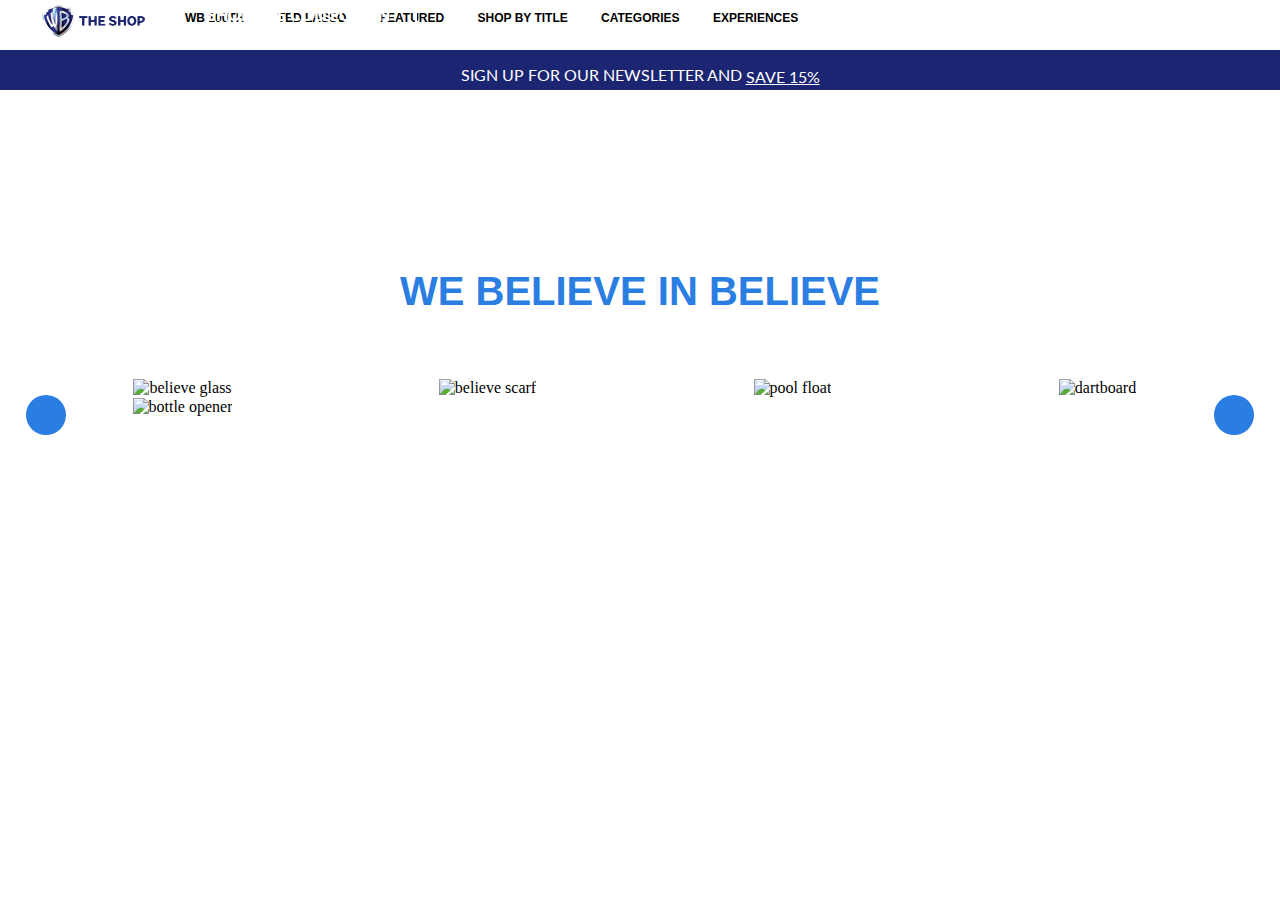
==== index.html @ 0c3cb02b "error fix" ====
<!DOCTYPE html>
<html lang="en">
<head>
    <meta charset="UTF-8">
    <meta http-equiv="X-UA-Compatible" content="IE=edge">
    <meta name="viewport" content="width=device-width, initial-scale=1.0">
    <link rel="preconnect" href="https://fonts.googleapis.com">
    <link rel="preconnect" href="https://fonts.gstatic.com" crossorigin>
    <link href="https://fonts.googleapis.com/css2?family=Jost&display=swap" rel="stylesheet"> 
    <link href="..//components/fonts//@font-face/72e6f2ba2c00b010fad3c298da6f34c2.ttf" rel="stylesheet" type="text/css"/> 
    <link rel="preconnect" href="https://fonts.googleapis.com">
    <link rel="preconnect" href="https://fonts.gstatic.com" crossorigin>
    <link href="https://fonts.googleapis.com/css2?family=Lato:wght@400;700;900&display=swap" rel="stylesheet">
    <link rel="stylesheet" href="..//css/normalize.css">
    <link rel="stylesheet" href="css/main.css">
    <script src="script.js"></script>
    <title>A.F.C Richmond Jerseys &amp; Apparel</title>
</head>
<body>
    <header>
        <div class="site-header">
            <nav class="site-nav">
                <div class="site-logo"><a target="_blank" href="https://wbshop.com/"><img class="wblogo" src="..//images/WBShopLogo.png" alt="WB Logo"></a>
                </div>
                <ul class="site-nav__list">
                    <li class="site-nav__item"><a href="#!">WB 100th</a></li>
                    <li class="site-nav__item"><a href="#!">Ted Lasso</a></li>
                    <li class="site-nav__item"><a href="#!">Featured</a></li>
                    <li class="site-nav__item"><a href="#!">Shop By Title</a></li>
                    <li class="site-nav__item"><a href="#!">Categories</a></li>
                    <li class="site-nav__item"><a href="#!">Experiences</a></li>
                </ul>
            </nav>
        </div>
    </header>
            <div class="container--signup">
                <div class="signup">
                    <p>sign up for our newsletter and <a class="save" href="#!">save 15%</a></p>
                </div>
             </div>
              <!--Video-->
             <div class="container">
                 <div class="sub-nav">
                     <ul class="sub-nav__list">
                         <li class="sub-nav__item"><a class="sub-nav__link" href="#!">new arrivals</a></li>
                         <li class="sub-nav__item"><a href="#!">clothing</a></li>
                         <li class="sub-nav__item"><a href="#!">jerseys</a></li>
                         <li class="sub-nav__item"><a href="#!">drinkware</a></li>
                         <li class="sub-nav__item"><a href="#!">home &amp; office</a></li>
                         <li class="sub-nav__item"><a href="#!">accessories</a></li>
                         <li class="sub-nav__item"><a href="#!">shop all</a></li>
                     </ul>
                 </div>
                 <div>
                     <video autoplay muted loop id="believe">
                         <source src="images/TedLassCoverVideo.mp4" type="video/mp4">
                     </video>
                 </div>
                 <div class="logo-tl">
                     <img src="images/logo-tl.png" alt="ted lasso">
                 </div>
                 <div>
                     <button class="button--collection">shop the collection</button>
                 </div>
              </div>
            <div>
         </div>

         <!--Believe Grid-->
    <section class="believe">
        <h2>we believe in believe</h2>
        <div class="grid-believe">
            <div class="grid-believe__products">
                <div class="item"><a href="#!"><img src="..//ted-lasso-shop-casestudy/images/believeglass.png" alt="believe glass"></a>
                </div>
                <div class="item"><a href="#!"><img src="..//ted-lasso-shop-casestudy/images/believescarf.png" alt="believe scarf"></a>
                </div>
                <div class="item"><a href="#!"><img src="..//ted-lasso-shop-casestudy/images/poolfloat.png" alt="pool float"></a>
                </div>
                <div class="item"><a href="#!"><img src="..//ted-lasso-shop-casestudy/images/dartboard.png" alt="dartboard"></a>
                </div>
                <div class="item"><a href="#!"><img src="..//ted-lasso-shop-casestudy/images/bottleopener.png" alt="bottle opener"></a>
                </div>
                <button class="btn btn-next"></button>
                <button class="btn btn-prev"></button>
            </div>
        </div>
    </section>
            
</body>
</html>
---- css/main.css ----
/*defaults*/

html {
    box-sizing: border-box;
  }

  *, *:before, *:after {
    box-sizing: inherit;
  }  

  body {
    margin: 0;
    padding: 0;
  }

  .container {
    position: relative;
    text-align: center;
    color: white;
  }

  img {
    display: block;
  }

  :root {
    --blue: #2a7de1;
    --red: #ee2d24;
    --yellow: #ffd838;
    --navy: #2b2d6e;
    --white: #ffffff;
    --black: #000000;
    --font-Warner: "Warner Bros Sans", sans-serif;
    --font-Jost: "Jost", sans-serif;
    --font-Lato: "Lato", sans-serif;
  }

/*fonts*/

h1,h2 {
  font-family:var(--font-Warner);
  color: var(--blue);
}

h2 {
  font-size: 40px;
  line-height: 36px;
  text-transform: uppercase;
}

h2.nws-header {
  color: white;
  font-size: 30px;
  line-height: 27px;
}

h3 {
  font-family: var(--font-Jost);
  margin: 15px 10px;
}

h4 {
  font-family: var(--font-Jost);
  font-weight: 900;
  font-size: 32px;
}

h5 {
  font-family: var(--font-Warner);
  font-weight: bold;
  font-size: 28px;
}

p {
  font-family: var(--font-Lato);
  color: var(--white);
  text-transform: uppercase;
  font-size: 16px;
}

p.nws-paragraph {
  color: var(--white);
  font-size: 16px;
  text-transform: none;
}

p.disclaimer {
  font-size: 8pt;
  text-transform: none;
}

p.disclaimer a {
  color: white;
  text-decoration: underline;
}

button {
  font-family: var(--font-Lato);
  font-weight: 900;
  font-size: 16px;
  line-height: 1em;
  text-align: center;
}

/*header*/

.site-header {
  background-color: var(--white);
  height: 50px;
  box-shadow: 0 6px 10px #0000004d !important;
}

video {
  width: 100%;
  height: auto;
  object-fit: cover;
  display: block;
}

.sub-nav {
  font-family: var(--font-Warner);
  font-size: 12px;
  font-weight: 900;
  text-transform: uppercase;
  text-align: left;
  position: absolute;
  top: 20px;
  left: 0;
  right: 0;
}

.sub-nav__list {
  list-style: none;
  position: absolute;
  top: 20px;
  width: max-content;
  left: 0;
  right: 0; 
}

.sub-nav__item {
  height: 100%;
  position: static;
  display: inline-flex;
  flex-wrap: wrap;
  margin-right: 30px;
}

.site-nav {
    font-family: var(--font-Warner);
    font-size: 12px;
    font-weight: 900;
    margin-left: 30px;
    text-transform: uppercase;
    display: flex;
    align-content: center;
    justify-content: space-between;
}
  
.site-nav__list {
    list-style: none;
    position: absolute;
    margin-left: 100px;
}

 .site-nav__item {
    height: 100%;
    display: inline-block;
    padding: 0 15px;
  }

  /*logos*/

.wblogo {
  width: 50%;
}

.site-logo {
  margin-right: auto;
}

.logo-tl {
    position: absolute;
    bottom: 300px;
    left: 100px;
    width: 25%;
    padding: 10px;
    margin: 0 60px;
    display: flex;
    flex-grow: 1;
    flex-shrink: 1;
    flex-flow: column;
    justify-content: flex-start;
  }

  /*links*/

a:link {
    color: var(--black);
    text-decoration: none;
    vertical-align: middle;
  }

  .sub-nav__item a {
    color: var(--white);
    text-decoration: none;
    vertical-align: middle;
  }

  .sub-nav__item a:hover {
    display: inline-block;
    padding-bottom: 0.25rem;
    position: relative;
    color: var(--white);
  }

  .sub-nav__item a:visited {
    color: var(--white);
  }

  .sub-nav__item a::before {
    content: "";
    position: absolute;
    left: 0;
    bottom: 0;
    width: 0;
    height: 2px;
    background-color: var(--white);
    transition: width 0.25s ease-out;
  }

  .sub-nav__item a:hover::before {
    width: 100%;
  }

a:visited {
    color: var(--black);
    text-decoration: none;
  }
a:hover {
    color: #25329a;
    text-decoration: none;
  }
a:active {
    color: var(--black);
    text-decoration: none;
  }

a.save {
    color: var(--white);
    text-decoration: underline;
  }

   /* grids */

   .believe {
    max-width: 1500px;
    max-height: 120px;
    text-align: center;
   }

   .grid-believe {
    background-color: var(--white);
    margin: 60px 0;
}

  .grid-believe__products {
    background-color: var(--white);
    margin-right: 20px;
    padding: 10px 40px;
    width: 100%;
    display: grid;
    display: grid;
    grid-template-columns: repeat(4, 1fr);
    grid-template-rows: 1fr;
    grid-column-gap: 20px;
    grid-row-gap: 0px; 
    place-items: center;
    position: relative;
    /*scroll-snap-type: x mandatory;
    scroll-snap-align: start;
    scroll-behavior: smooth;
    display: flex;
    flex-shrink: 0;
    gap: 40px;
    overflow-x: auto;*/
}

  .grid-believe__products.item {
    width: 100%;
    position: absolute;
    transition: all 0.5s;
    
}

  .btn {
    position: absolute;
    width: 40px;
    height: 40px;
    padding: 10px;
    border: none;
    border-radius: 50%;
    z-index: 10px;
    cursor: pointer;
    background-color: var(--blue);
  }

  .btn:active {
    transform: scale(1.1);
}

  .btn-prev {
    top: 45%;
    left: 2%;
}

  .btn-next {
    top: 45%;
    right: 2%;
}


   /* banners */

.container--signup {
    max-width: 100%;
    text-align: center;
  }

.signup {
    background-color: #1b2571;
    width: 100%;
    height: 40px;
    margin: 0;
    padding-top: 0.25px;
    padding-bottom: 8px;
}

.image--tl {
  max-width: 100%;
  height: auto;
}

.caption {
  color: var(--black);
  padding: 1px 20px;
  line-height: 1.3;
  text-transform: none;
  text-align: center;
}

 .colorblock {
  width:100%;
  display: flex;
  justify-content: center;
  align-items: center;
 }

 .follow__list {
  position: relative;
  display: flex;
  justify-content: center;
  align-items: center;
  top: 160px;
}

.twitter {
  width: 40px;
}

.follow__item {
  list-style: none;
}

.follow__item a {
  color: var(--white);
  text-decoration: none;
}

.bnr-richmond {
  width: 100%;
  margin: auto;
}

/* Buttons */

.view-button {
  max-width: 150px;
  margin: 10px auto;
  display: block;
}

button {
  border: 2px solid var(--black);
  background-color: transparent;
  height: 50px;
  padding: 0 25px;
  display: block;
  margin: auto;
  text-transform: uppercase;
}

button:hover {
  background-color: var(--blue);
  color: white;
  border: none;
}

.button--collection {
  position: absolute;
  bottom: 200px;
  left: 180px;
  color: var(--white);
  border: 2px solid white;
  }

.button--richmond {
  position: absolute;
  bottom: 75px;
  left: 138px;
  color: var(--white);
  border: 2px solid white;
  }

.button--richmond:hover {
  background-color: #25329a;
  color: white;
  border: none;
  }

.button--subscribe {
  color: var(--white);
  border: 2px solid white;
  }

.button--subscribe:hover {
  background-color: var(--blue);
  color: white;
  border: none;
  }

  /* Form */

.newsletter {
  background-size: cover;
  background-repeat: no-repeat;
  background-position: center;
  font-size: 12px;
  line-height: 27px;
  text-align: center;
  }

.container--newsletter {
  position: relative;
  display: block;
  bottom: 315px;
  }

  .wb-tower {
    width: 100%;
    margin: auto;
  }

  label, input {
    position: relative;
    box-sizing: border-box;
    padding: 14px 60px;
    color: grey;
}
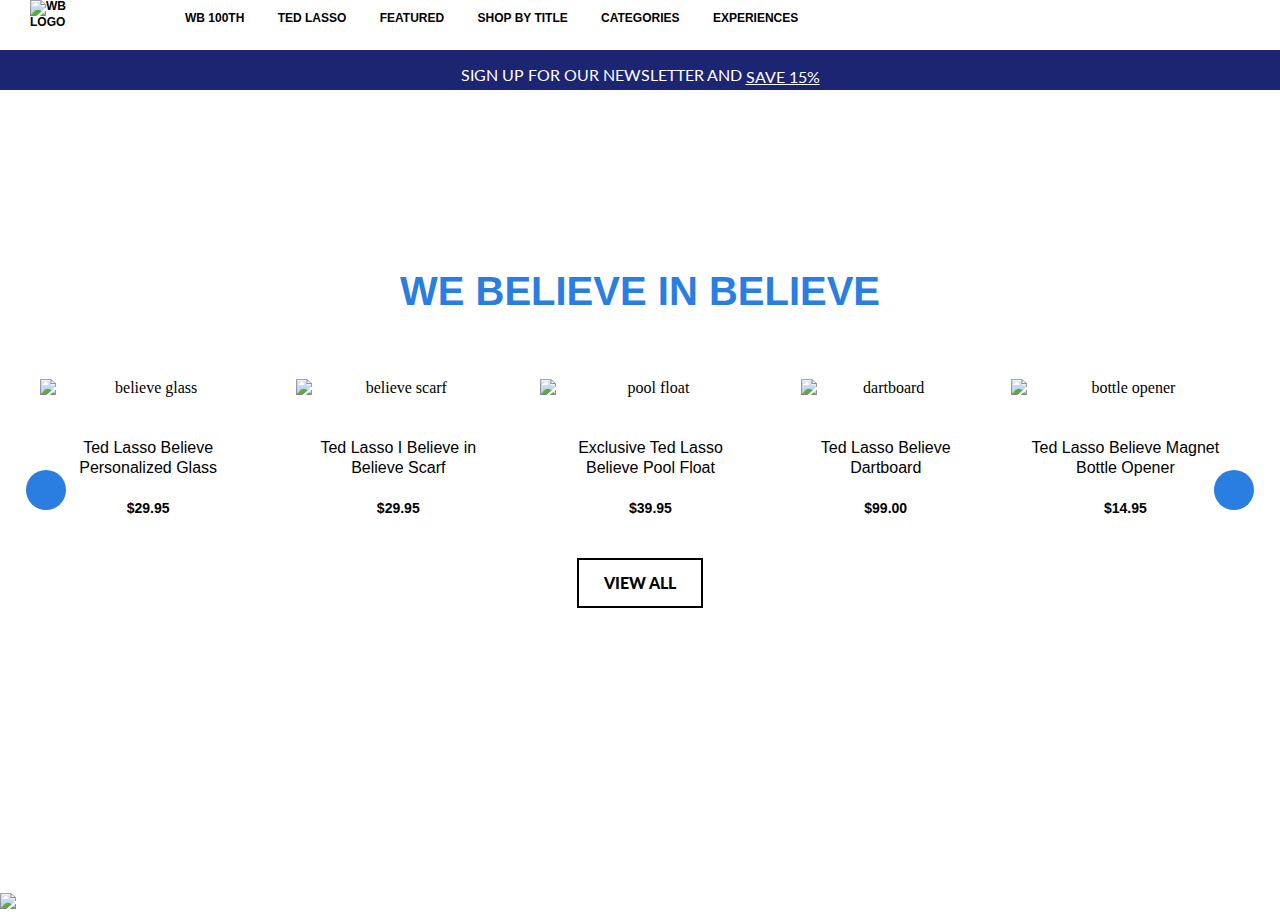
==== commit a289b5b0: "Sections added" ====
--- a/index.html
+++ b/index.html
@@ -13,14 +13,13 @@
     <link href="https://fonts.googleapis.com/css2?family=Lato:wght@400;700;900&display=swap" rel="stylesheet">
     <link rel="stylesheet" href="..//css/normalize.css">
     <link rel="stylesheet" href="css/main.css">
-    <script src="script.js"></script>
     <title>A.F.C Richmond Jerseys &amp; Apparel</title>
 </head>
 <body>
     <header>
         <div class="site-header">
             <nav class="site-nav">
-                <div class="site-logo"><a target="_blank" href="https://wbshop.com/"><img class="wblogo" src="..//images/WBShopLogo.png" alt="WB Logo"></a>
+                <div class="site-logo"><a target="_blank" href="https://wbshop.com/"><img class="wblogo" src="..//ted-lasso-shop-casestudy/images/WBShopLogo.png" alt="WB Logo"></a>
                 </div>
                 <ul class="site-nav__list">
                     <li class="site-nav__item"><a href="#!">WB 100th</a></li>
@@ -71,18 +70,64 @@
         <h2>we believe in believe</h2>
         <div class="grid-believe">
             <div class="grid-believe__products">
-                <div class="item"><a href="#!"><img src="..//ted-lasso-shop-casestudy/images/believeglass.png" alt="believe glass"></a>
+                <div class="item">
+                    <a class="item-text" href="#!"><img src="..//ted-lasso-shop-casestudy/images/believeglass.png" alt="believe glass">
+                        <div class="grid-title">
+                            Ted Lasso Believe Personalized Glass
+                        </div>
+                        <div class="price">$29.95
+                        </div>
+                    </a>
                 </div>
-                <div class="item"><a href="#!"><img src="..//ted-lasso-shop-casestudy/images/believescarf.png" alt="believe scarf"></a>
+                <div class="item">
+                    <a class="item-text" href="#!"><img src="..//ted-lasso-shop-casestudy/images/believescarf.png" alt="believe scarf">
+                        <div class="grid-title">
+                            Ted Lasso I Believe in Believe Scarf
+                        </div>
+                        <div class="price">$29.95
+                        </div>
+                    </a>
                 </div>
-                <div class="item"><a href="#!"><img src="..//ted-lasso-shop-casestudy/images/poolfloat.png" alt="pool float"></a>
+                <div class="item">
+                    <a href="#!"><img src="..//ted-lasso-shop-casestudy/images/poolfloat.png" alt="pool float">
+                        <div class="grid-title">
+                            Exclusive Ted Lasso Believe Pool Float
+                        </div>
+                        <div class="price">$39.95
+                        </div>
+                    </a>
                 </div>
-                <div class="item"><a href="#!"><img src="..//ted-lasso-shop-casestudy/images/dartboard.png" alt="dartboard"></a>
+                <div class="item">
+                    <a href="#!"><img src="..//ted-lasso-shop-casestudy/images/dartboard.png" alt="dartboard">
+                        <div class="grid-title">
+                            Ted Lasso Believe Dartboard
+                        </div>
+                        <div class="price">$99.00
+                        </div>
+                    </a>
                 </div>
-                <div class="item"><a href="#!"><img src="..//ted-lasso-shop-casestudy/images/bottleopener.png" alt="bottle opener"></a>
+                <div class="item">
+                    <a href="#!"><img src="..//ted-lasso-shop-casestudy/images/bottleopener.png" alt="bottle opener">
+                        <div class="grid-title">
+                            Ted Lasso Believe Magnet Bottle Opener
+                        </div>
+                        <div class="price">$14.95
+                        </div>
+                    </a>
                 </div>
                 <button class="btn btn-next"></button>
                 <button class="btn btn-prev"></button>
+            </div>
+            <div>
+                <button>VIEW ALL</button>
+            </div>
+        </div>
+    </section>
+    <section>
+        <div class="richmond">
+            <div class="container">
+                <img class="bnr-richmond" src="..//ted-lasso-shop-casestudy/images/PromoBanner_WeAreRichmond.png" alt="Richmond">
+                <button class="button--richmond">shop a.f.c. richmond collection</button>
             </div>
         </div>
     </section>
--- a/css/main.css
+++ b/css/main.css
@@ -269,28 +269,45 @@
     margin-right: 20px;
     padding: 10px 40px;
     width: 100%;
-    display: grid;
-    display: grid;
-    grid-template-columns: repeat(4, 1fr);
-    grid-template-rows: 1fr;
-    grid-column-gap: 20px;
-    grid-row-gap: 0px; 
     place-items: center;
     position: relative;
-    /*scroll-snap-type: x mandatory;
+    scroll-snap-type: x mandatory;
     scroll-snap-align: start;
     scroll-behavior: smooth;
     display: flex;
     flex-shrink: 0;
     gap: 40px;
-    overflow-x: auto;*/
+    overflow-x: auto;
 }
 
   .grid-believe__products.item {
     width: 100%;
     position: absolute;
     transition: all 0.5s;
-    
+}
+
+  .grid-title {
+    color: var(--black);
+    text-align: center;
+    font-family: var(--font-Warner);
+    margin-top: 40px;
+    padding: 0 20px;
+    text-transform: none;
+    line-height: 20px;
+    font-size: 16px;
+    letter-spacing: normal;
+}
+
+  .price {
+    color: var(--black);
+    text-align: center;
+    font-family: var(--font-Warner);
+    margin-top: 20px;
+    text-transform: none;
+    line-height: 20px;
+    font-size: 14px;
+    font-weight: bold;
+    letter-spacing: normal;
 }
 
   .btn {
@@ -319,7 +336,6 @@
     right: 2%;
 }
 
-
    /* banners */
 
 .container--signup {
@@ -377,6 +393,10 @@
   text-decoration: none;
 }
 
+.richmond {
+  margin-top: 500px;
+}
+
 .bnr-richmond {
   width: 100%;
   margin: auto;
@@ -396,7 +416,7 @@
   height: 50px;
   padding: 0 25px;
   display: block;
-  margin: auto;
+  margin: 30px auto;
   text-transform: uppercase;
 }
 
@@ -416,7 +436,7 @@
 
 .button--richmond {
   position: absolute;
-  bottom: 75px;
+  bottom: 40px;
   left: 138px;
   color: var(--white);
   border: 2px solid white;
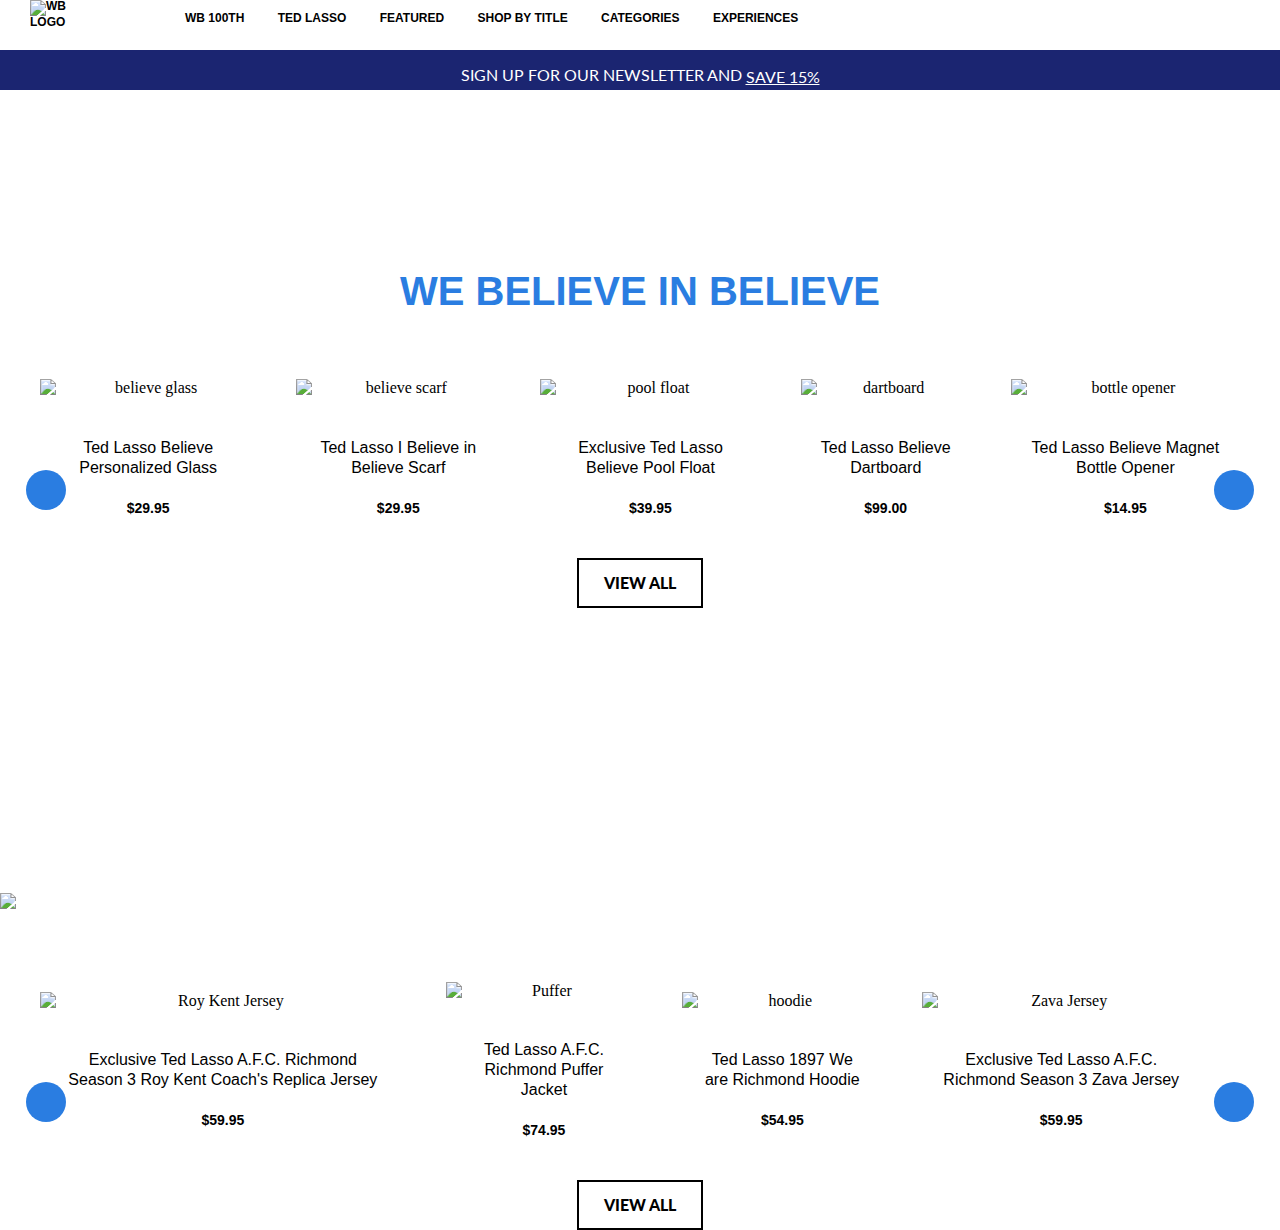
==== commit 1f356bf5: "page & image updates" ====
--- a/index.html
+++ b/index.html
@@ -124,13 +124,65 @@
         </div>
     </section>
     <section>
+
+        <!--Richmond section-->
         <div class="richmond">
             <div class="container">
                 <img class="bnr-richmond" src="..//ted-lasso-shop-casestudy/images/PromoBanner_WeAreRichmond.png" alt="Richmond">
                 <button class="button--richmond">shop a.f.c. richmond collection</button>
             </div>
+            <!--Richmond Grid-->
+            <div class="grid-richmond">
+                <div class="grid-richmond__products">
+                    <div class="item">
+                        <a class="item-text" href="#!"><img src="..//ted-lasso-shop-casestudy/images/roykentjersey.png" alt="Roy Kent Jersey">
+                            <div class="grid-title">
+                                Exclusive Ted Lasso A.F.C. Richmond Season 3 Roy Kent Coach's Replica Jersey
+                            </div>
+                            <div class="price">$59.95
+                            </div>
+                        </a>
+                    </div>
+                    <div class="item">
+                        <a class="item-text" href="#!"><img src="..//ted-lasso-shop-casestudy/images/puffer.png" alt="Puffer">
+                            <div class="grid-title">
+                                Ted Lasso A.F.C. Richmond Puffer Jacket
+                            </div>
+                            <div class="price">$74.95
+                            </div>
+                        </a>
+                    </div>
+                    <div class="item">
+                        <a href="#!"><img src="..//ted-lasso-shop-casestudy/images/hoodie.png" alt="hoodie">
+                            <div class="grid-title">
+                                Ted Lasso 1897 We are Richmond Hoodie
+                            </div>
+                            <div class="price">$54.95
+                            </div>
+                        </a>
+                    </div>
+                    <div class="item">
+                        <a href="#!"><img src="..//ted-lasso-shop-casestudy/images/zavajersey.png" alt="Zava Jersey">
+                            <div class="grid-title">
+                                Exclusive Ted Lasso A.F.C. Richmond Season 3 Zava Jersey
+                            </div>
+                            <div class="price">$59.95
+                            </div>
+                        </a>
+                    </div>
+                <div>
+                    <button class="btn btn-next"></button>
+                    <button class="btn btn-prev"></button>
+                </div>
+                </div>
+                <div>
+                    <button>VIEW ALL</button>
+                </div>
+            </div>
         </div>
-    </section>
+        <!--Team Spirit-->
+        <div class="team-spirit">
+            
             
 </body>
 </html>--- a/css/main.css
+++ b/css/main.css
@@ -336,6 +336,39 @@
     right: 2%;
 }
 
+.richmond {
+  max-width: 1500px;
+  max-height: 120px;
+  text-align: center;
+ }
+
+ .grid-richmond {
+  background-color: var(--white);
+  margin: 60px 0;
+}
+
+.grid-richmond__products {
+  background-color: var(--white);
+  margin-right: 20px;
+  padding: 10px 40px;
+  width: 100%;
+  place-items: center;
+  position: relative;
+  scroll-snap-type: x mandatory;
+  scroll-snap-align: start;
+  scroll-behavior: smooth;
+  display: flex;
+  flex-shrink: 0;
+  gap: 40px;
+  overflow-x: auto;
+}
+
+.grid-richmond__products.item {
+  width: 100%;
+  position: absolute;
+  transition: all 0.5s;
+}
+
    /* banners */
 
 .container--signup {
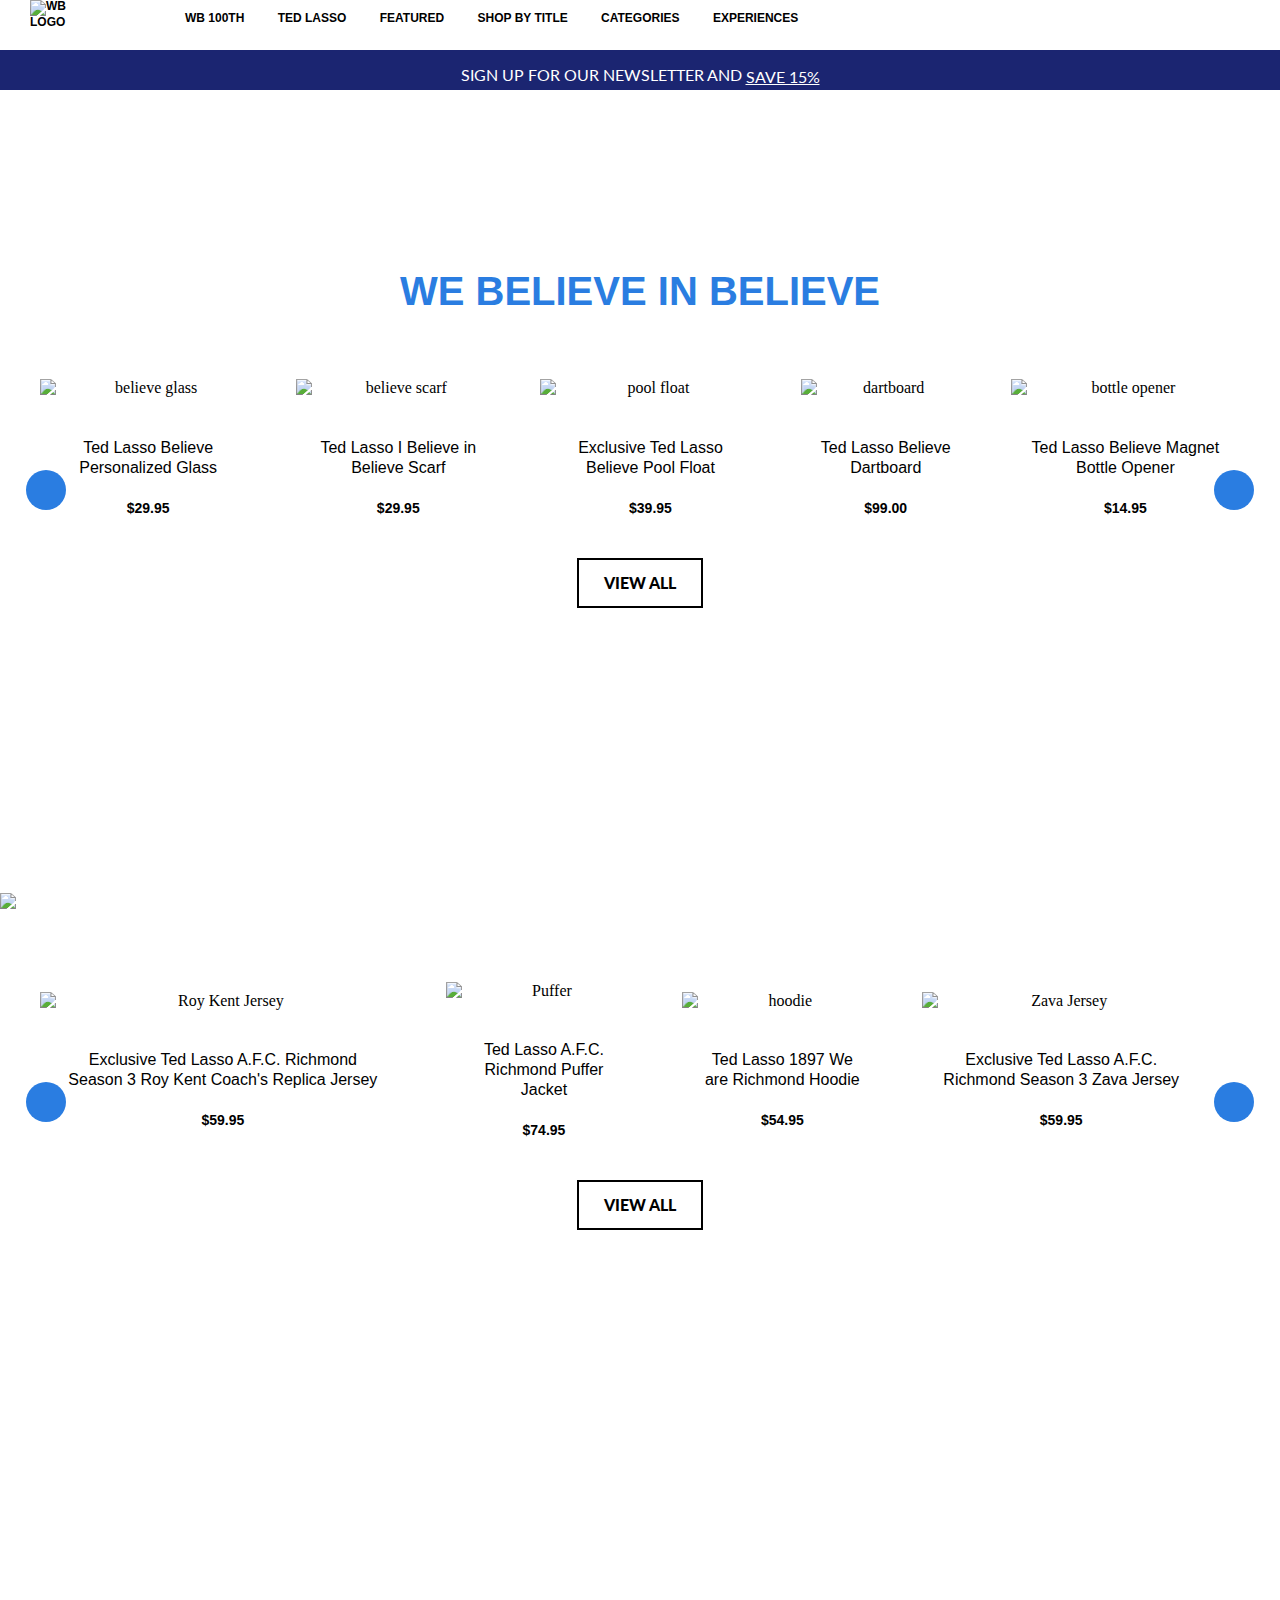
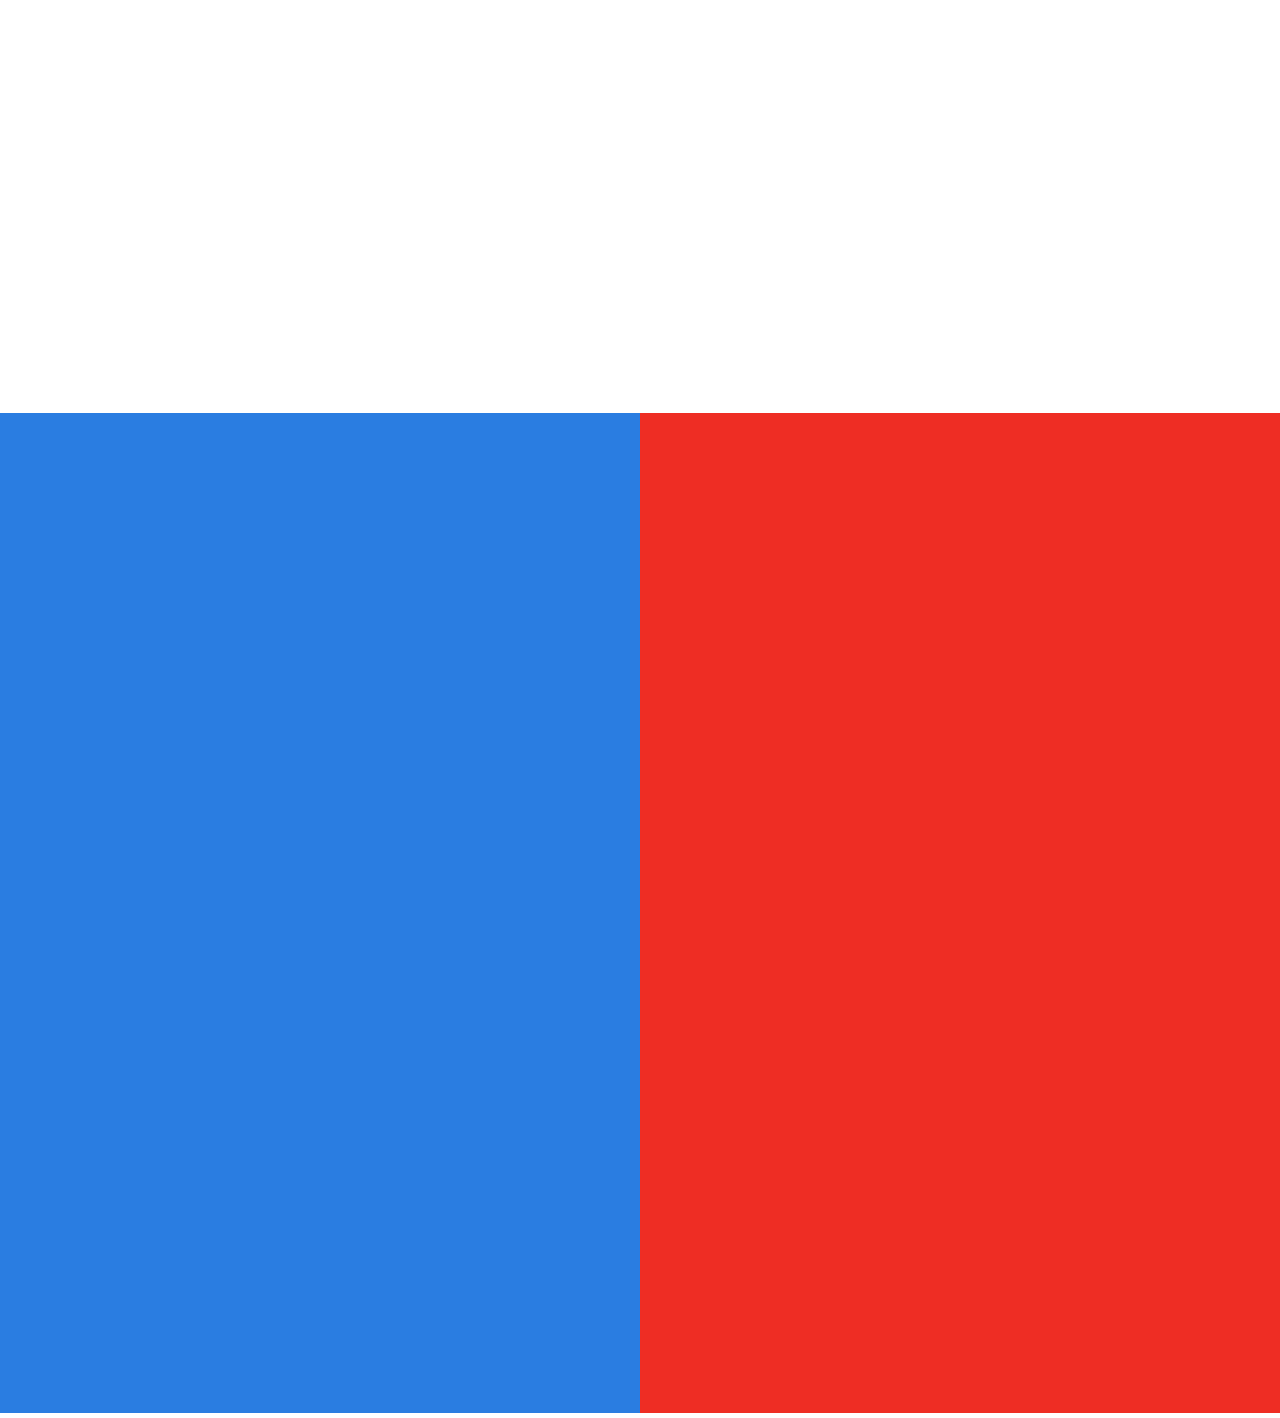
==== commit 00c2054d: "added new section" ====
--- a/index.html
+++ b/index.html
@@ -181,8 +181,9 @@
             </div>
         </div>
         <!--Team Spirit-->
-        <div class="team-spirit">
-            
-            
+        <element>
+            <div class="team-spirit">
+            </div>
+        </element>
 </body>
 </html>--- a/css/main.css
+++ b/css/main.css
@@ -369,6 +369,21 @@
   transition: all 0.5s;
 }
 
+.team-spirit {
+  padding: 0;
+  margin-top: 1000px;
+  width: 100%;
+  height: 1000px;
+  display: inline-block;
+  background: linear-gradient(
+    to right,
+    #2a7de1 0%,
+    #2a7de1 50%,
+    #ee2d24 50%,
+    #ee2d24 100%
+  );
+}
+
    /* banners */
 
 .container--signup {
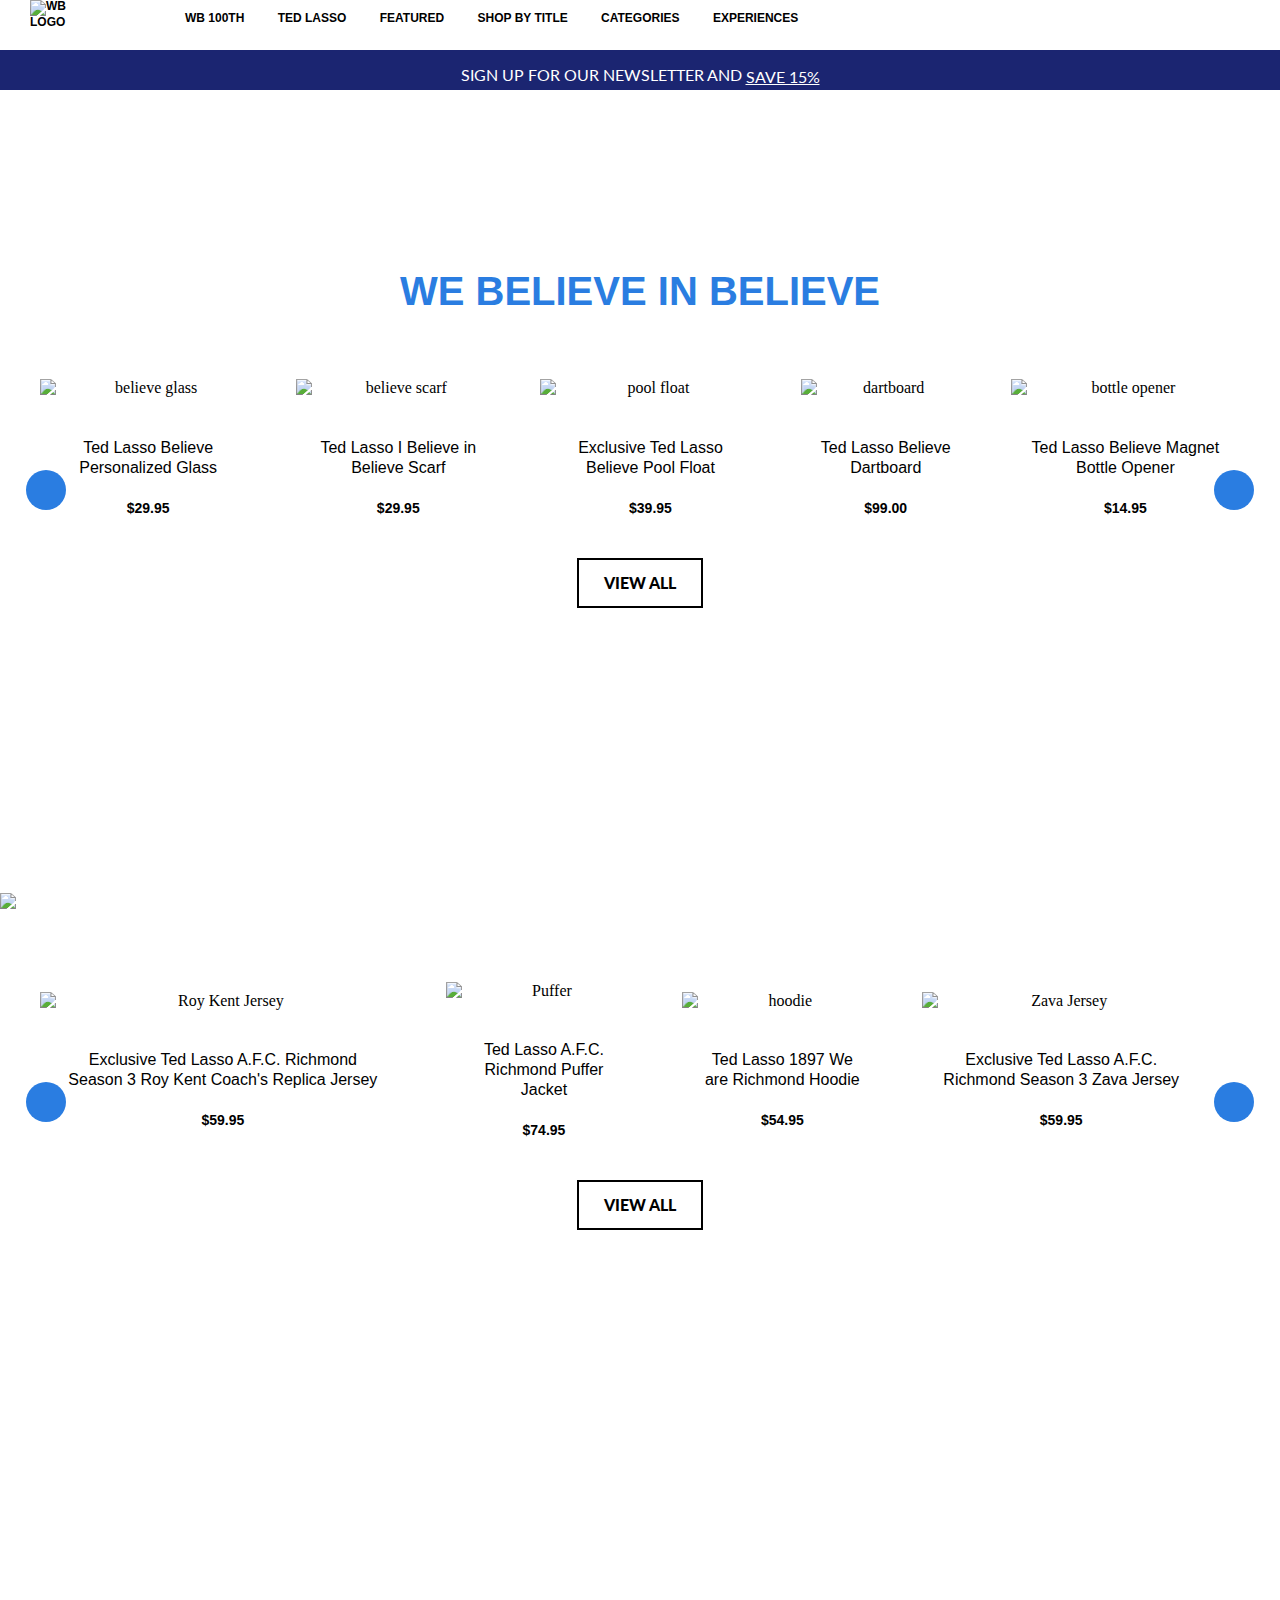
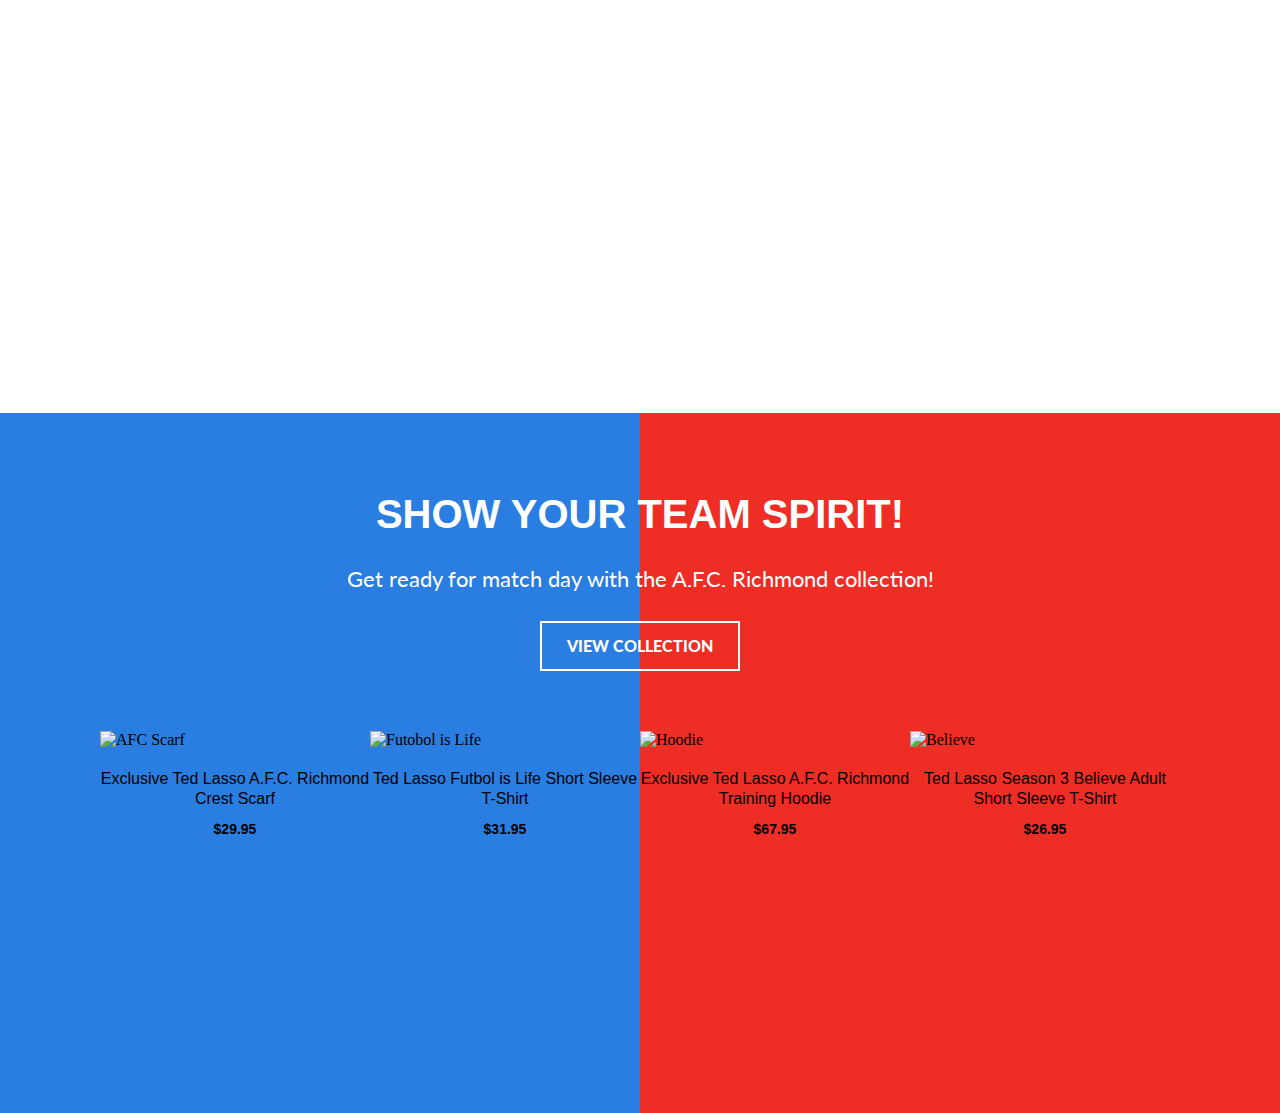
==== commit 0bc494eb: "Add spirit grid" ====
--- a/index.html
+++ b/index.html
@@ -123,7 +123,6 @@
             </div>
         </div>
     </section>
-    <section>
 
         <!--Richmond section-->
         <div class="richmond">
@@ -181,9 +180,53 @@
             </div>
         </div>
         <!--Team Spirit-->
-        <element>
             <div class="team-spirit">
-            </div>
-        </element>
+                <div>
+                    <h2 class="team-spirit__header">SHOW YOUR TEAM SPIRIT!</h2>
+                    <p class="team-spirit__text">Get ready for match day with the A.F.C. Richmond collection!</p>
+                </div>
+                <div>
+                    <button class="team-spirit__btn">VIEW COLLECTION</button>
+                </div>
+                <div class="grid-spirit">
+                    <div class="spirit-item">
+                        <a href="#!"><img src="..//ted-lasso-shop-casestudy/images/teamspirit1.jpg" alt="AFC Scarf">
+                            <div class="spirit-title">
+                                Exclusive Ted Lasso A.F.C. Richmond Crest Scarf
+                            </div>
+                            <div class="spirit-price">$29.95
+                            </div>
+                        </a>
+                    </div>
+                    <div class="spirit-item">
+                        <a href="#!"><img src="..//ted-lasso-shop-casestudy/images/teamspirit2.jpg" alt="Futobol is Life">
+                            <div class="spirit-title">
+                                Ted Lasso Futbol is Life Short Sleeve T-Shirt
+                            </div>
+                            <div class="spirit-price">$31.95
+                            </div>
+                        </a>
+                    </div>
+                    <div class="spirit-item">
+                        <a href="#!"><img src="..//ted-lasso-shop-casestudy/images/teamspirit3.jpg" alt="Hoodie">
+                            <div class="spirit-title">
+                                Exclusive Ted Lasso A.F.C. Richmond Training Hoodie
+                            </div>
+                            <div class="spirit-price">$67.95
+                            </div>
+                        </a>
+                    </div>
+                    <div class="spirit-item">
+                        <a href="#!"><img src="..//ted-lasso-shop-casestudy/images/teamspirit4.jpg" alt="Believe">
+                            <div class="spirit-title">
+                                Ted Lasso Season 3 Believe Adult Short Sleeve T-Shirt
+                            </div>
+                            <div class="spirit-price">$26.95
+                            </div>
+                        </a>
+                    </div>
+                </div>
+            </div>
+    
 </body>
 </html>--- a/css/main.css
+++ b/css/main.css
@@ -93,6 +93,7 @@
   color: white;
   text-decoration: underline;
 }
+
 
 button {
   font-family: var(--font-Lato);
@@ -373,7 +374,7 @@
   padding: 0;
   margin-top: 1000px;
   width: 100%;
-  height: 1000px;
+  height: 700px;
   display: inline-block;
   background: linear-gradient(
     to right,
@@ -384,6 +385,53 @@
   );
 }
 
+  .team-spirit__header {
+    padding-top: 50px;
+    color: var(--white);
+    text-align: center;
+}
+
+  .team-spirit__text {
+    text-align: center;
+    font-size: 22px;
+    text-transform: none;
+}
+
+  .grid-spirit {
+    margin: 60px 0;
+    width: 100%;
+    position: relative;
+    display: flex;
+    justify-content: center;
+    flex-shrink: 0;
+    overflow-x: auto;
+  }
+
+  .spirit-title {
+    width: 270px;
+    color: var(--black);
+    text-align: center;
+    font-family: var(--font-Warner);
+    margin-top: 20px;
+    text-transform: none;
+    line-height: 20px;
+    font-size: 16px;
+    letter-spacing: normal;
+}
+
+  .spirit-price {
+    width: 270px;
+    color: var(--black);
+    text-align: center;
+    font-family: var(--font-Warner);
+    margin-top: 10px;
+    text-transform: none;
+    line-height: 20px;
+    font-size: 14px;
+    font-weight: bold;
+    letter-spacing: normal;
+}
+  
    /* banners */
 
 .container--signup {
@@ -507,6 +555,18 @@
   border: none;
   }
 
+  .team-spirit__btn {
+    color: var(--white);
+    background-color: transparent;
+    border: 2px solid var(--white);
+  }
+
+  .team-spirit__btn:hover {
+    background-color: var(--white);
+    color: var(--blue);
+    border: none;
+  }
+
   /* Form */
 
 .newsletter {
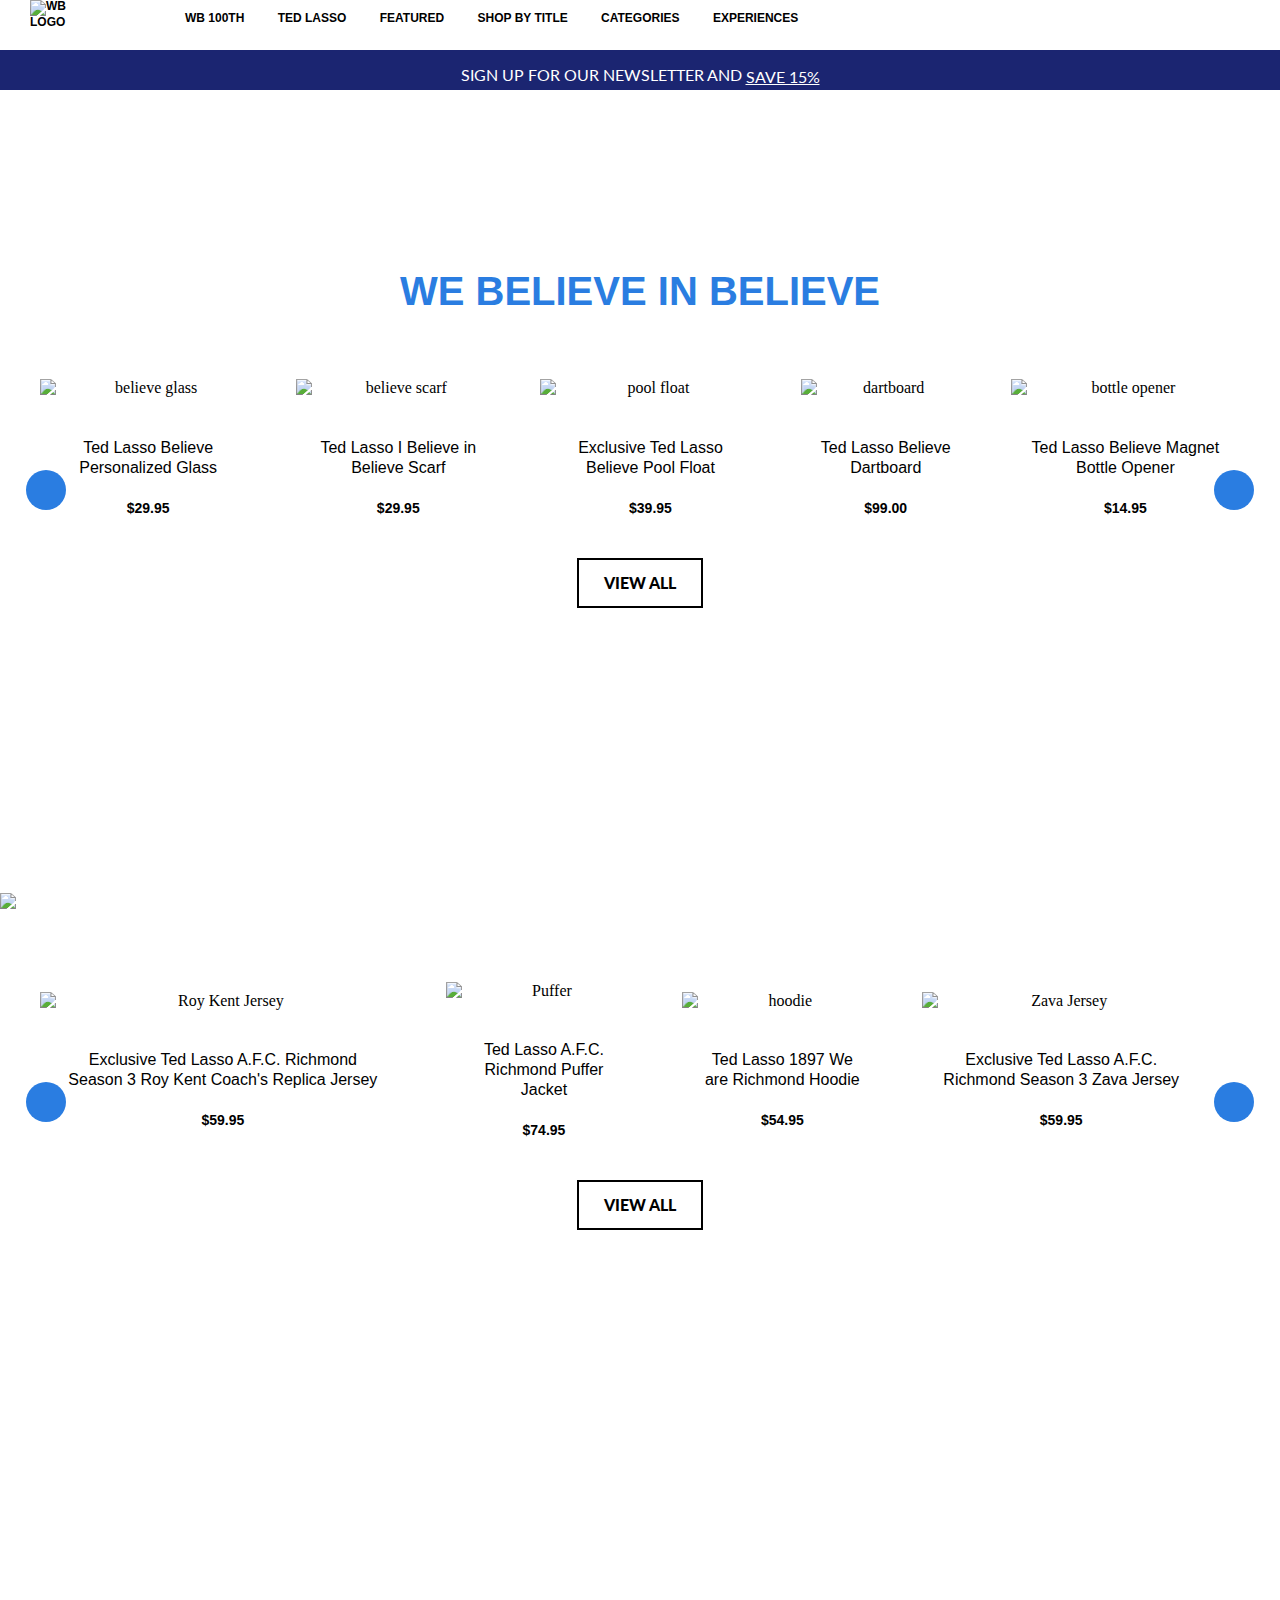
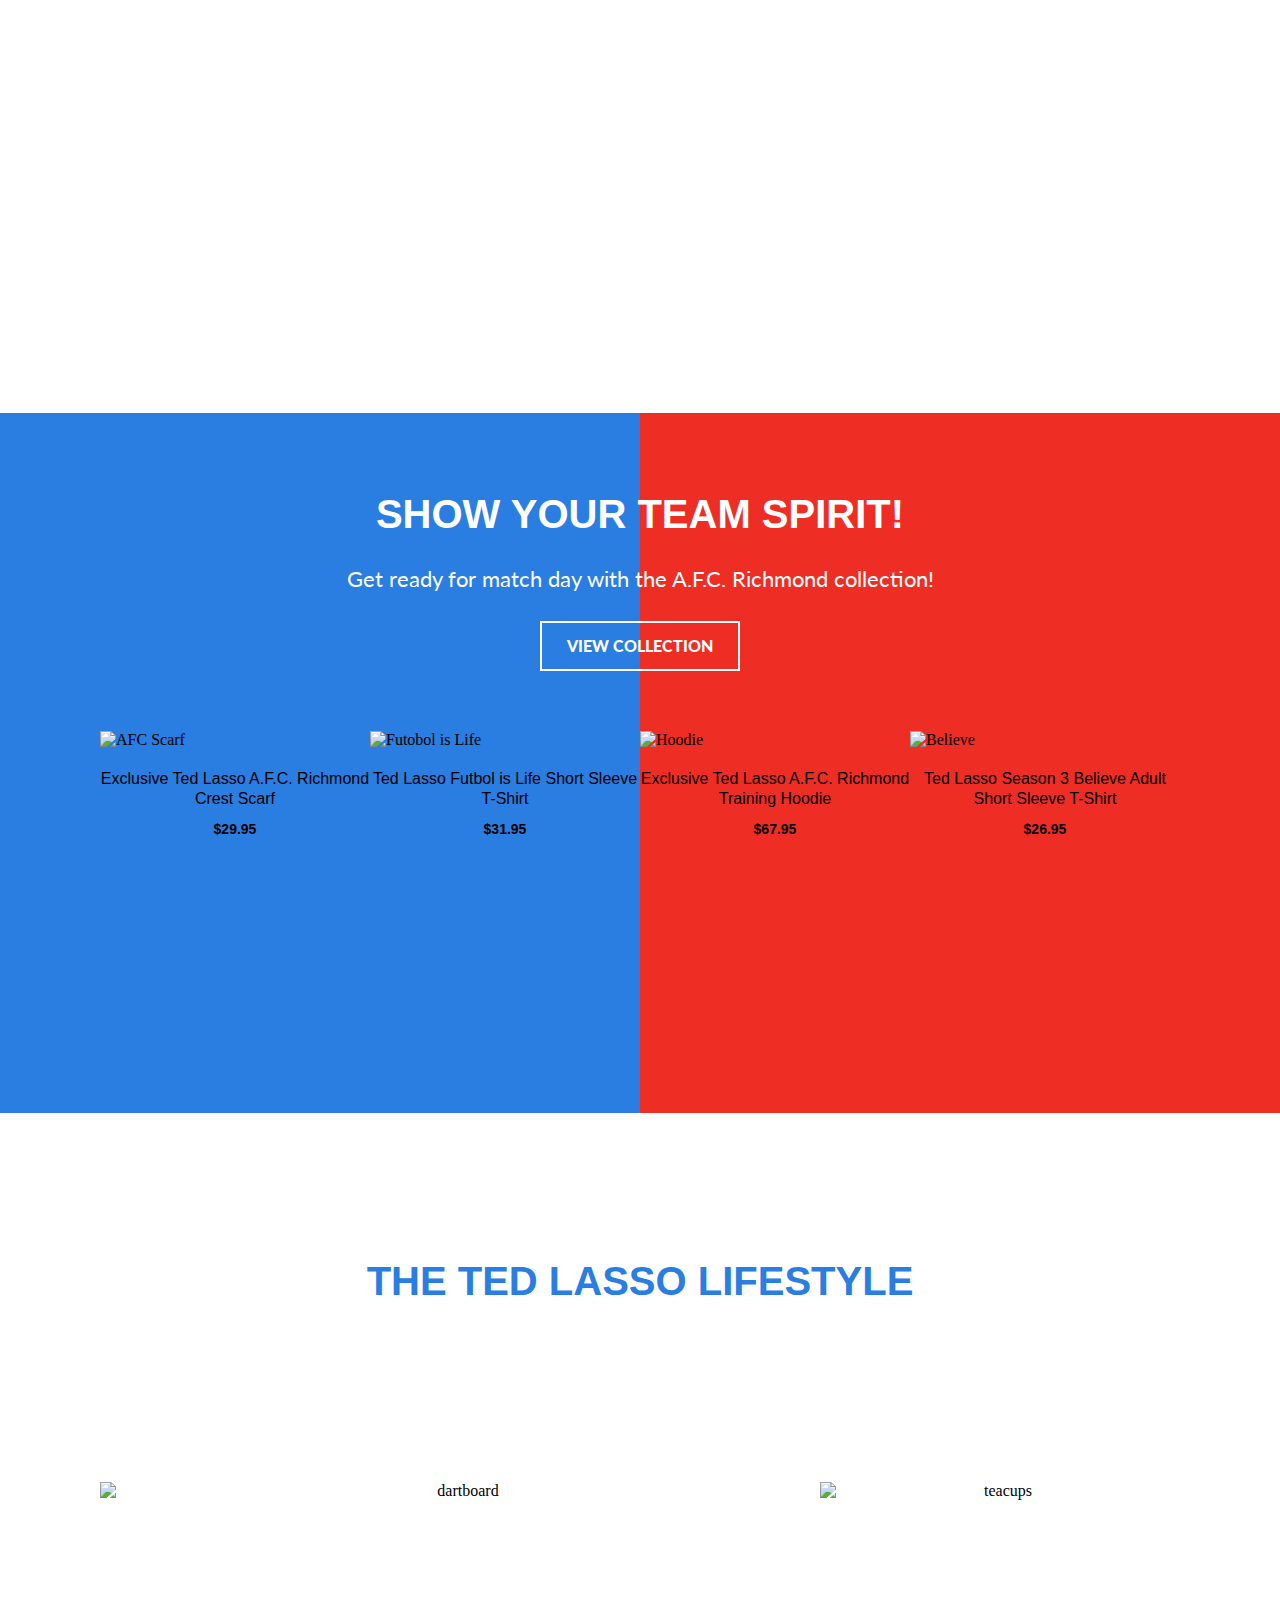
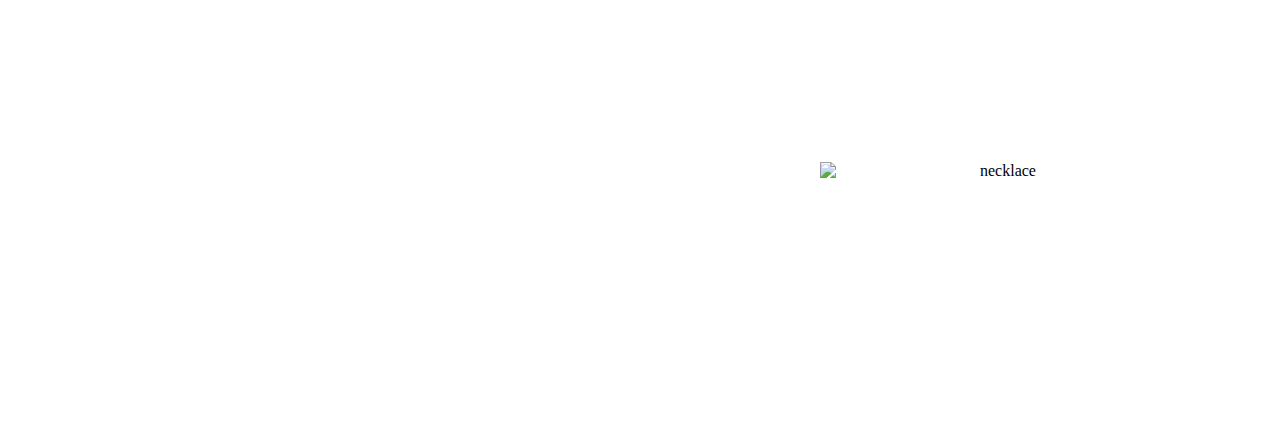
==== commit 6d11ad2c: "lifestyle grid" ====
--- a/index.html
+++ b/index.html
@@ -227,6 +227,24 @@
                     </div>
                 </div>
             </div>
+
+            <!--Lifestyle-->
+            <div class="lifestyle">
+                <h2>the ted lasso lifestyle</h2>
+                    <h2 class="tedlifestyle">#livingthetedlifestyle</h2>
+                    <button class="button--lifestyle">shop now</button>
+            <div class="container--lifestyle">
+                    <div class="tile-1">
+                        <img src="..//ted-lasso-shop-casestudy/images/lifestyle_dartboard.jpg" alt="dartboard">
+                    </div>
+                    <div class="tile-2">
+                        <img src="..//ted-lasso-shop-casestudy/images/teacups.jpg" alt="teacups">
+                    </div>
+                    <div class="tile-3">
+                        <img src="..//ted-lasso-shop-casestudy/images/believenecklace.jpg" alt="necklace">
+                    </div>
+                </div>
+            </div>
     
 </body>
 </html>--- a/css/main.css
+++ b/css/main.css
@@ -431,6 +431,54 @@
     font-weight: bold;
     letter-spacing: normal;
 }
+
+  .lifestyle {
+    margin-top: 150px;
+    text-align: center;
+  }
+
+  .container--lifestyle {
+    width: 1080px;
+    height: 560px;
+    margin: auto;
+    display: grid;
+    grid-template-columns: 1fr 360px;
+    grid-template-rows: 1fr 280px;
+    grid-column-gap: 0px;
+    grid-row-gap: 0px;
+ }
+    
+  .tile-1 {
+    grid-row-start: 1;
+    grid-column-start: 1;
+    grid-row-end: 3;
+    grid-column-end: 2;
+}
+
+  .tile-2 {
+    grid-row-start: 1;
+    grid-column-start: 2;
+    grid-row-end: 2;
+    grid-column-end: 3;
+  }
+
+  .tile-3 {
+    grid-row-start: 2;
+    grid-column-start: 2;
+    grid-row-end: 3;
+    grid-column-end: 3;
+    overflow: hidden;
+  }
+  
+  h2.tedlifestyle {
+    color: white;
+  }
+
+  .tedlifestyle {
+    position: relative;
+    top: 485px;
+    right: 220px;
+  }
   
    /* banners */
 
@@ -567,6 +615,14 @@
     border: none;
   }
 
+  .button--lifestyle {
+    position: relative;
+    top: 490px;
+    right: 400px;
+    color: var(--white);
+    border: 2px solid white;
+    }
+
   /* Form */
 
 .newsletter {
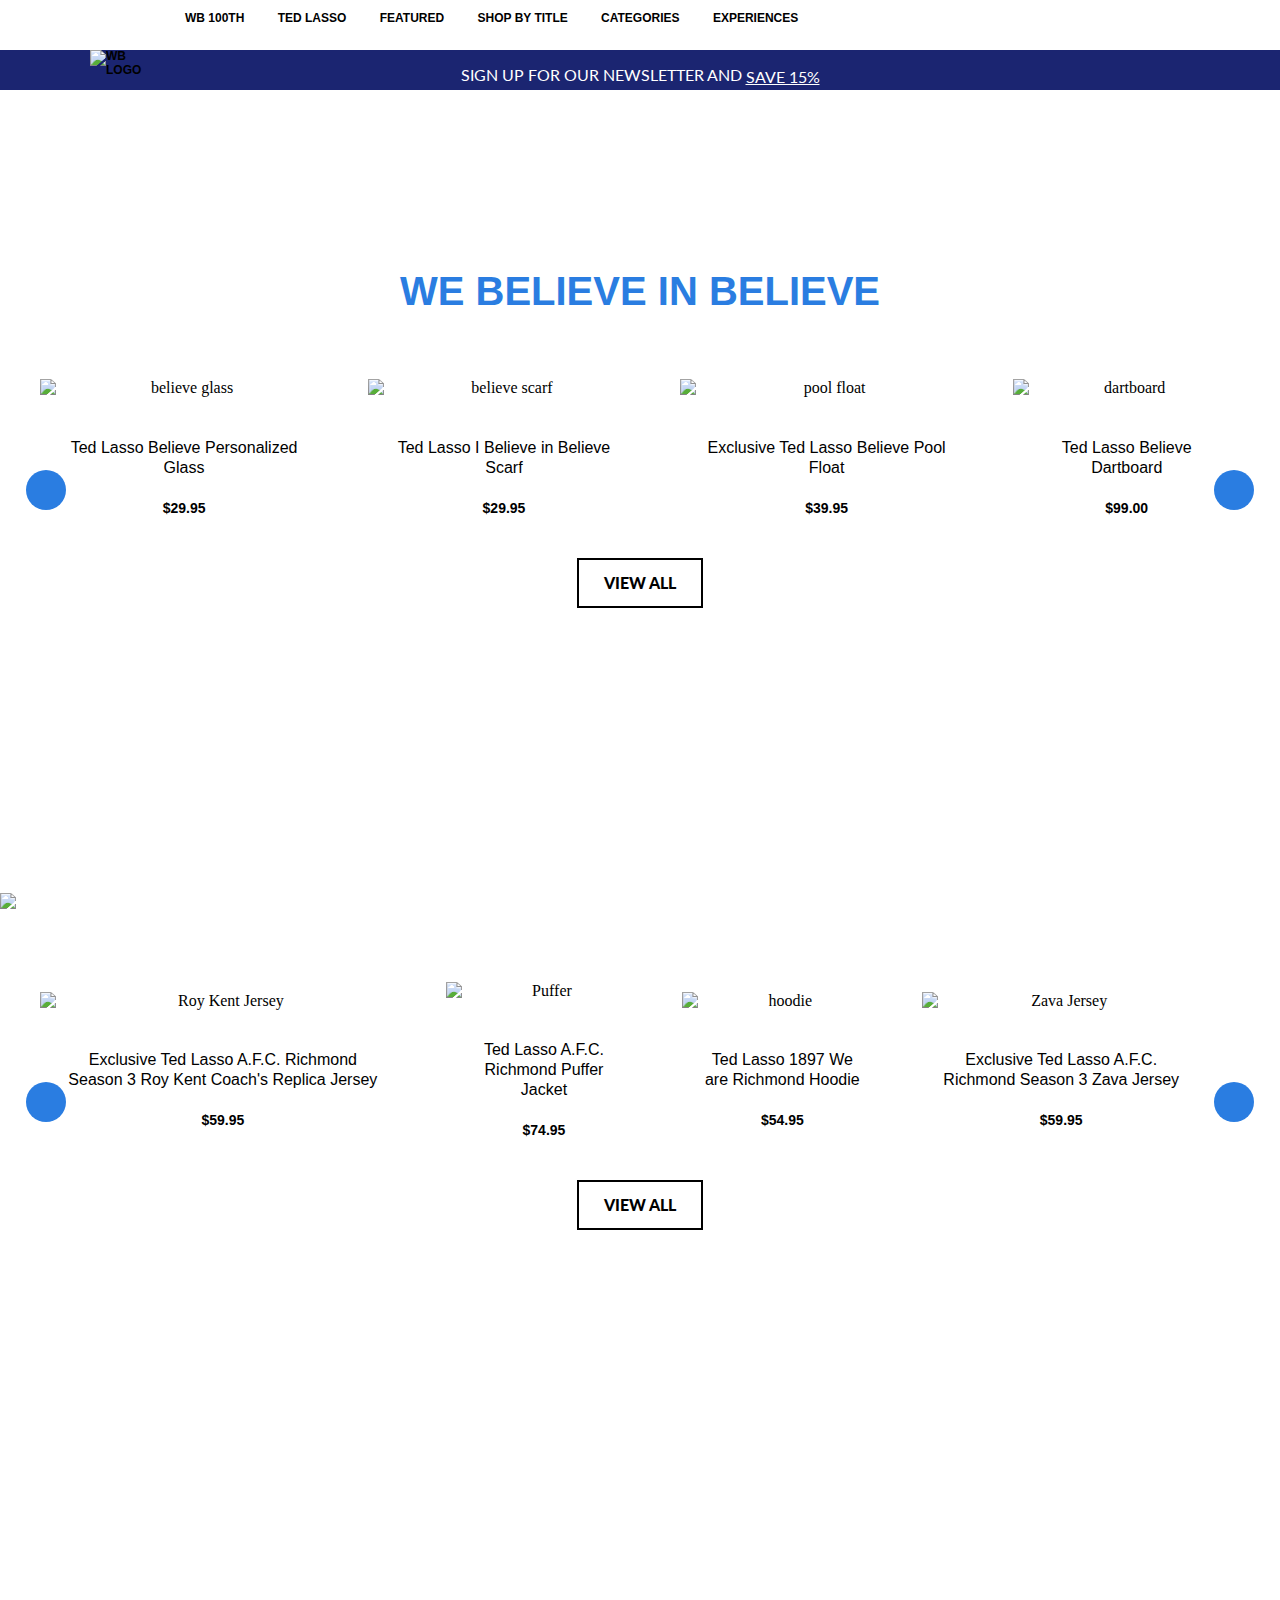
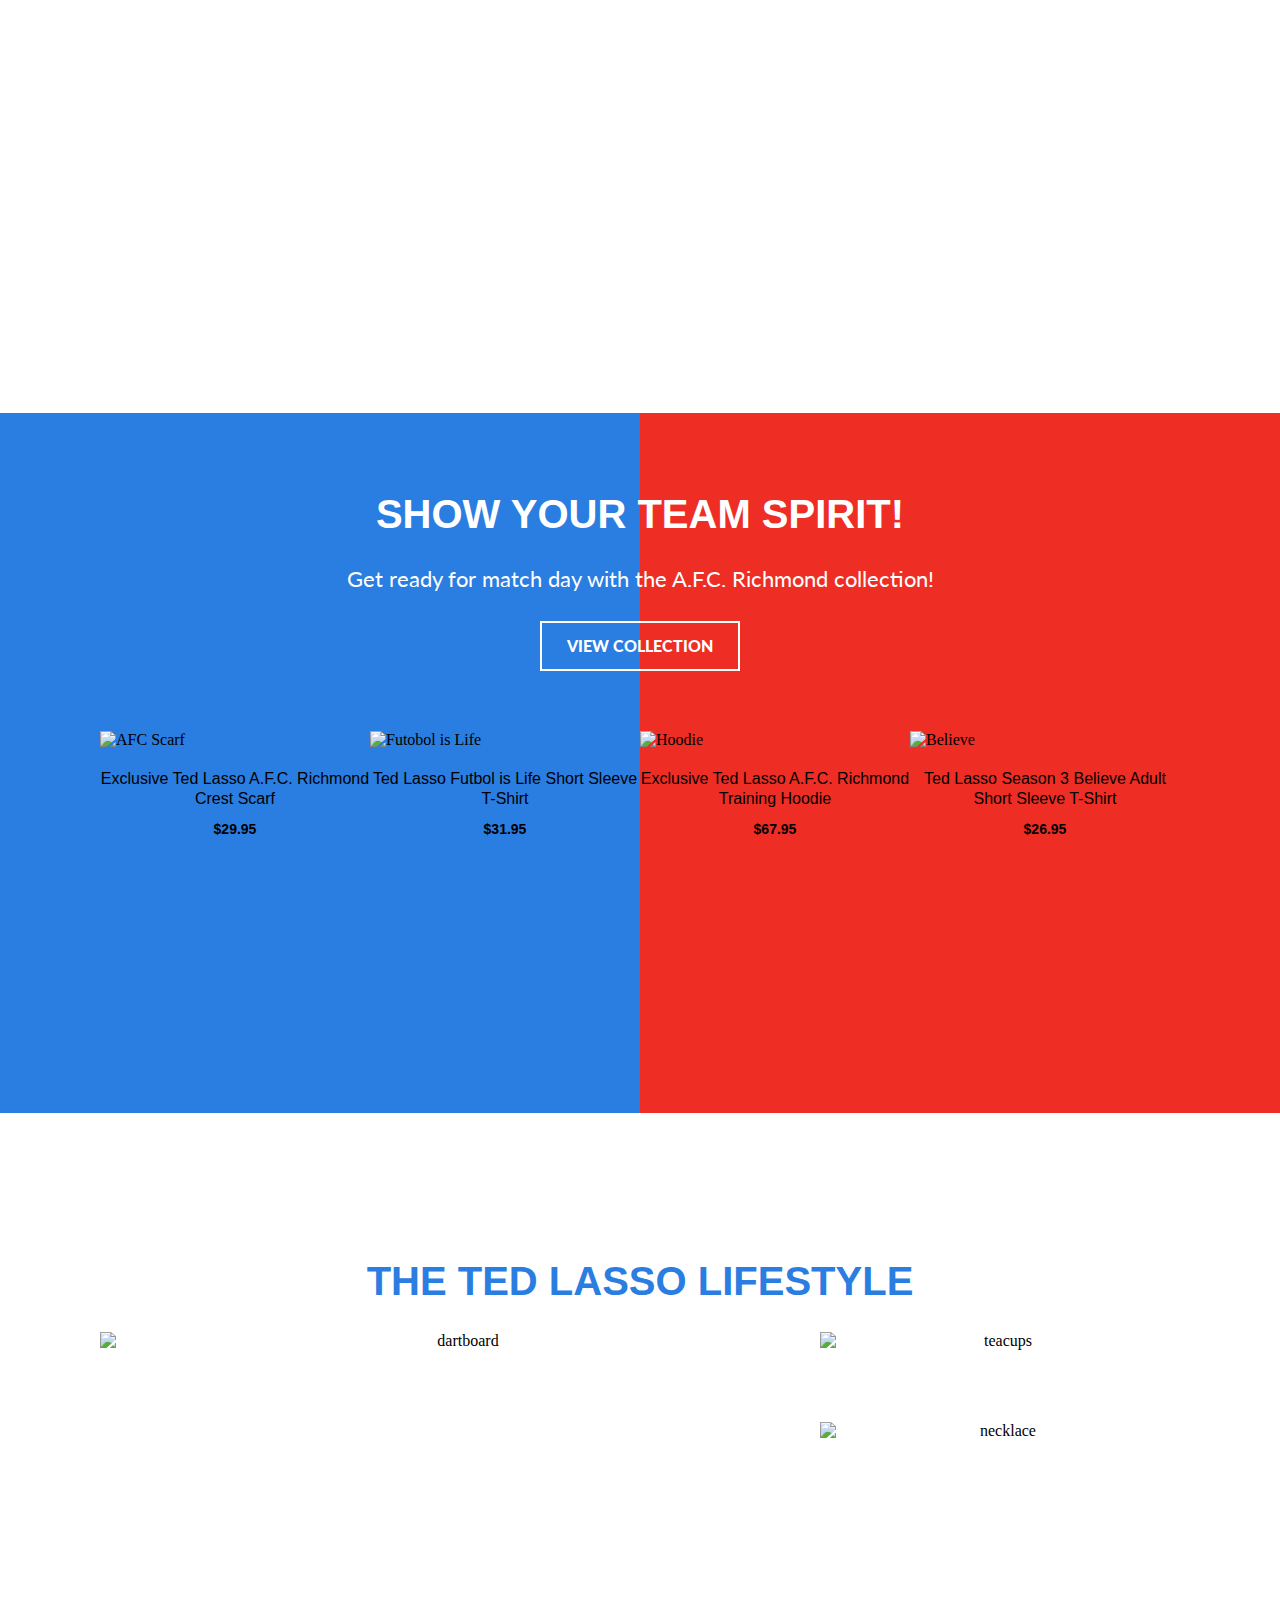
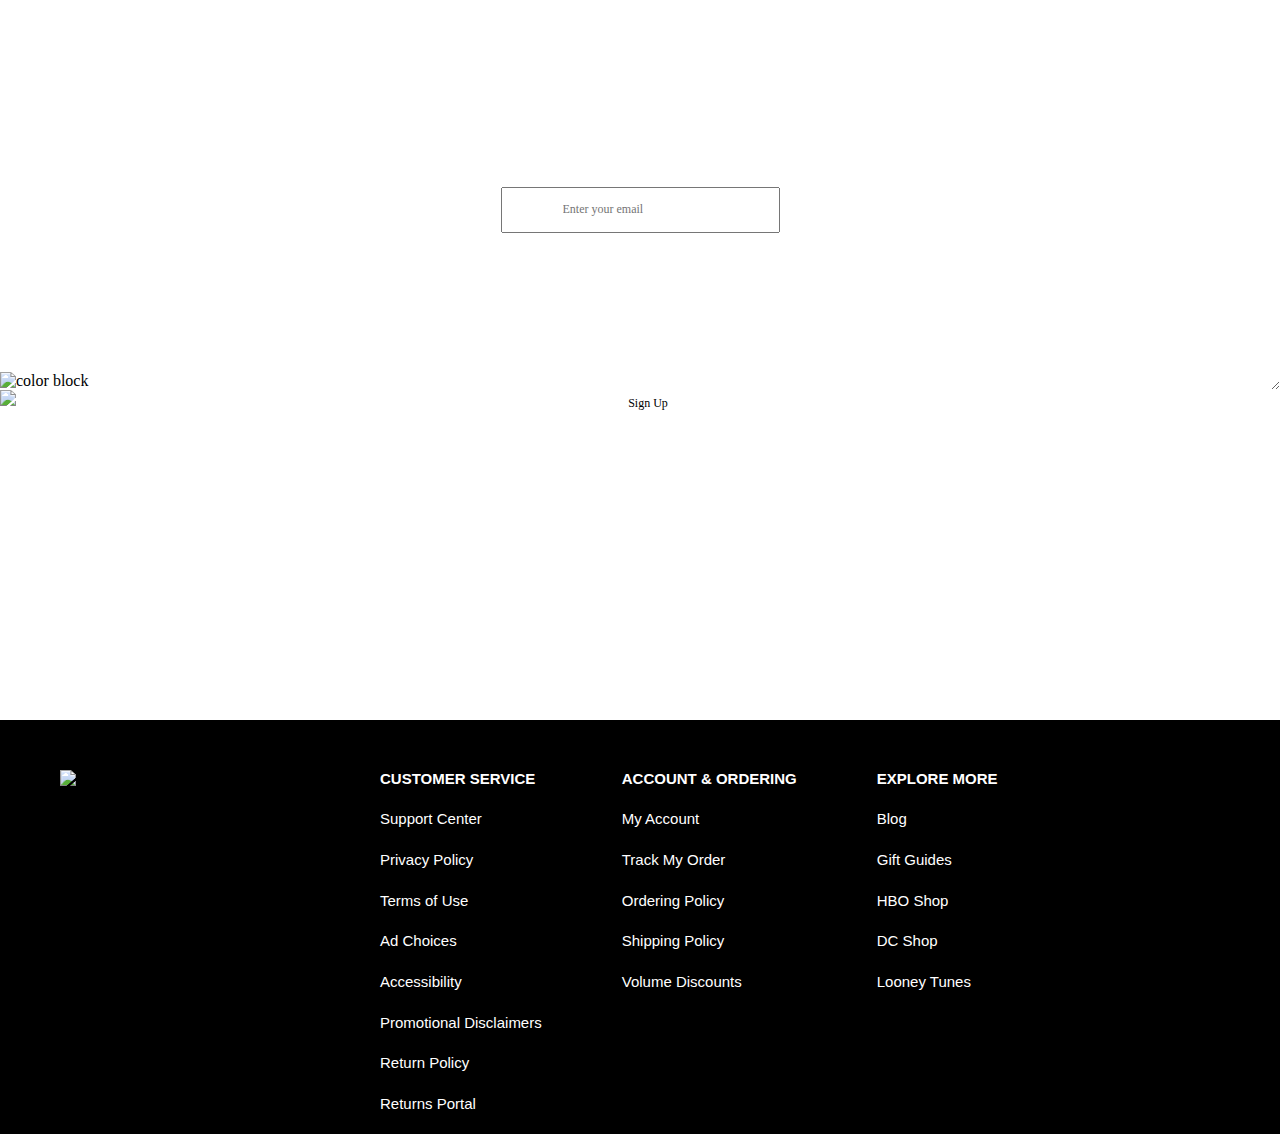
==== commit 5fe83f80: "Footer added" ====
--- a/index.html
+++ b/index.html
@@ -106,7 +106,8 @@
                         </div>
                     </a>
                 </div>
-                <div class="item">
+                
+                <!--<div class="item">
                     <a href="#!"><img src="..//ted-lasso-shop-casestudy/images/bottleopener.png" alt="bottle opener">
                         <div class="grid-title">
                             Ted Lasso Believe Magnet Bottle Opener
@@ -114,7 +115,7 @@
                         <div class="price">$14.95
                         </div>
                     </a>
-                </div>
+                </div>-->
                 <button class="btn btn-next"></button>
                 <button class="btn btn-prev"></button>
             </div>
@@ -124,127 +125,261 @@
         </div>
     </section>
 
-        <!--Richmond section-->
-        <div class="richmond">
-            <div class="container">
-                <img class="bnr-richmond" src="..//ted-lasso-shop-casestudy/images/PromoBanner_WeAreRichmond.png" alt="Richmond">
-                <button class="button--richmond">shop a.f.c. richmond collection</button>
-            </div>
-            <!--Richmond Grid-->
-            <div class="grid-richmond">
-                <div class="grid-richmond__products">
-                    <div class="item">
-                        <a class="item-text" href="#!"><img src="..//ted-lasso-shop-casestudy/images/roykentjersey.png" alt="Roy Kent Jersey">
-                            <div class="grid-title">
-                                Exclusive Ted Lasso A.F.C. Richmond Season 3 Roy Kent Coach's Replica Jersey
-                            </div>
-                            <div class="price">$59.95
-                            </div>
-                        </a>
-                    </div>
-                    <div class="item">
-                        <a class="item-text" href="#!"><img src="..//ted-lasso-shop-casestudy/images/puffer.png" alt="Puffer">
-                            <div class="grid-title">
-                                Ted Lasso A.F.C. Richmond Puffer Jacket
-                            </div>
-                            <div class="price">$74.95
-                            </div>
-                        </a>
-                    </div>
-                    <div class="item">
-                        <a href="#!"><img src="..//ted-lasso-shop-casestudy/images/hoodie.png" alt="hoodie">
-                            <div class="grid-title">
-                                Ted Lasso 1897 We are Richmond Hoodie
-                            </div>
-                            <div class="price">$54.95
-                            </div>
-                        </a>
-                    </div>
-                    <div class="item">
-                        <a href="#!"><img src="..//ted-lasso-shop-casestudy/images/zavajersey.png" alt="Zava Jersey">
-                            <div class="grid-title">
-                                Exclusive Ted Lasso A.F.C. Richmond Season 3 Zava Jersey
-                            </div>
-                            <div class="price">$59.95
-                            </div>
-                        </a>
-                    </div>
+    <!--Richmond section-->
+    <div class="richmond">
+        <div class="container">
+             <img class="bnr-richmond" src="..//ted-lasso-shop-casestudy/images/PromoBanner_WeAreRichmond.png" alt="Richmond">
+            <button class="button--richmond">shop a.f.c. richmond collection</button>
+        </div>
+    <!--Richmond Grid-->
+    <div class="grid-richmond">
+        <div class="grid-richmond__products">
+            <div class="item">
+                <a class="item-text" href="#!"><img src="..//ted-lasso-shop-casestudy/images/roykentjersey.png" alt="Roy Kent Jersey">
+                    <div class="grid-title">
+                        Exclusive Ted Lasso A.F.C. Richmond Season 3 Roy Kent Coach's Replica Jersey
+                    </div>
+                    <div class="price">$59.95
+                    </div>
+                </a>
+            </div>
+            <div class="item">
+                <a class="item-text" href="#!"><img src="..//ted-lasso-shop-casestudy/images/puffer.png" alt="Puffer">
+                    <div class="grid-title">
+                        Ted Lasso A.F.C. Richmond Puffer Jacket
+                    </div>
+                    <div class="price">$74.95
+                    </div>
+                </a>
+            </div>
+            <div class="item">
+                <a href="#!"><img src="..//ted-lasso-shop-casestudy/images/hoodie.png" alt="hoodie">
+                    <div class="grid-title">
+                        Ted Lasso 1897 We are Richmond Hoodie
+                    </div>
+                    <div class="price">$54.95
+                    </div>
+                </a>
+            </div>
+            <div class="item">
+                <a href="#!"><img src="..//ted-lasso-shop-casestudy/images/zavajersey.png" alt="Zava Jersey">
+                    <div class="grid-title">
+                        Exclusive Ted Lasso A.F.C. Richmond Season 3 Zava Jersey
+                    </div>
+                    <div class="price">$59.95
+                    </div>
+                </a>
+            </div>
+            <div>
+                <button class="btn btn-next"></button>
+                <button class="btn btn-prev"></button>
+            </div>
+        </div>
+        <div>
+            <button>VIEW ALL</button>
+        </div>
+    </div>
+</div>
+<!--Team Spirit-->
+<div class="team-spirit">
+    <div>
+        <h2 class="team-spirit__header">SHOW YOUR TEAM SPIRIT!</h2>
+        <p class="team-spirit__text">Get ready for match day with the A.F.C. Richmond collection!</p>
+    </div>
+<div>
+    <button class="team-spirit__btn">VIEW COLLECTION</button>
+</div>
+    <div class="grid-spirit">
+        <div class="spirit-item">
+            <a href="#!"><img src="..//ted-lasso-shop-casestudy/images/teamspirit1.jpg" alt="AFC Scarf">
+                <div class="spirit-title">
+                    Exclusive Ted Lasso A.F.C. Richmond Crest Scarf
+                </div>
+                <div class="spirit-price">$29.95
+                </div>
+            </a>
+        </div>
+        <div class="spirit-item">
+            <a href="#!"><img src="..//ted-lasso-shop-casestudy/images/teamspirit2.jpg" alt="Futobol is Life">
+                <div class="spirit-title">
+                    Ted Lasso Futbol is Life Short Sleeve T-Shirt
+                </div>
+                <div class="spirit-price">$31.95
+                </div>
+            </a>
+        </div>
+        <div class="spirit-item">
+            <a href="#!"><img src="..//ted-lasso-shop-casestudy/images/teamspirit3.jpg" alt="Hoodie">
+                <div class="spirit-title">
+                    Exclusive Ted Lasso A.F.C. Richmond Training Hoodie
+                </div>
+                <div class="spirit-price">$67.95
+                </div>
+            </a>
+        </div>
+        <div class="spirit-item">
+            <a href="#!"><img src="..//ted-lasso-shop-casestudy/images/teamspirit4.jpg" alt="Believe">
+                <div class="spirit-title">
+                    Ted Lasso Season 3 Believe Adult Short Sleeve T-Shirt
+                </div>
+                <div class="spirit-price">$26.95
+                </div>
+            </a>
+        </div>
+    </div>
+</div>
+
+<!--Lifestyle-->
+<div class="lifestyle">
+    <h2>the ted lasso lifestyle</h2>
+    <div class="container--lifestyle">
+        <h2 class="tedlifestyle">#livingthetedlifestyle</h2>
+        <button class="button--lifestyle">shop now</button>
+        <div class="tile-1">
+            <img src="..//ted-lasso-shop-casestudy/images/lifestyle_dartboard.jpg" alt="dartboard">
+        </div>
+        <div class="tile-2">
+            <img src="..//ted-lasso-shop-casestudy/images/teacups.jpg" alt="teacups">
+        </div>
+        <div class="tile-3">
+            <img src="..//ted-lasso-shop-casestudy/images/believenecklace.jpg" alt="necklace">
+        </div>
+    </div>
+</div>
+
+<!--follow banner-->
+<div class="follow">
+    <ul class="follow__list">
+        <li class="follow__item">
+            <h5><a target="_blank" href="https://twitter.com/TedLasso">FOLLOW @TEDLASSO</a></h5>
+        </li>
+        <li class="follow__item">
+            <a target="_blank" href="https://twitter.com/TedLasso"><img class="twitter" src="..//ted-lasso-shop-casestudy/images/twitter-logo-2429.svg" alt="twitter icon"></a>
+        </li>
+        <li class="follow__item">
+            <h5><a target="_blank" href="https://twitter.com/TedLasso">#WEARERICHMOND</a></h5>
+        </li>
+    </ul>
+    <div>
+        <img class="colorblock" src="..//ted-lasso-shop-casestudy/images/colorblock.png" alt="color block">
+    </div>
+</div>
+            
+<!--Form-->
+<div class="newsletter">
+        <img class="wb-tower" src="../ted-lasso-shop-casestudy/images/Newsletter-DefaultBkgd.webp" alt="Sign Up">
+        <div class="container--newsletter">
+            <div>
+                <h2 class="nws-header">Sign up &amp; save</h2>
+                <p class="nws-paragraph">
+                Sign up for our newsletter and SAVE 15% on your next order.
+                </p>
+            </div>
+            <div>
+                <form action="my-form.php" method="post">
+                    <label>
+                        <input type="email" placeholder="Enter your email">
+                    </label>
+                </form>
+            </div>
+            <div>    
+                <p class="disclaimer">By entering your email address, you agree to receive updates, ads and offers from Warner Bros. and its <a href="#!">affiliates.</a></p>
+                <p class="disclaimer">To withdraw your consent or learn more about your rights, see the <a href="#!">Privacy Policy.</a>
+                </p>
+            </div>
+            <div>
+                <button class="button--subscribe">SUBSCRIBE</button>
+            </div>
+        </div>
+</div>
+
+    <!--Footer-->
+    <footer>
+        <div class="container--footer">
+            <div class="footer-logo">
                 <div>
-                    <button class="btn btn-next"></button>
-                    <button class="btn btn-prev"></button>
-                </div>
-                </div>
-                <div>
-                    <button>VIEW ALL</button>
-                </div>
-            </div>
-        </div>
-        <!--Team Spirit-->
-            <div class="team-spirit">
-                <div>
-                    <h2 class="team-spirit__header">SHOW YOUR TEAM SPIRIT!</h2>
-                    <p class="team-spirit__text">Get ready for match day with the A.F.C. Richmond collection!</p>
-                </div>
-                <div>
-                    <button class="team-spirit__btn">VIEW COLLECTION</button>
-                </div>
-                <div class="grid-spirit">
-                    <div class="spirit-item">
-                        <a href="#!"><img src="..//ted-lasso-shop-casestudy/images/teamspirit1.jpg" alt="AFC Scarf">
-                            <div class="spirit-title">
-                                Exclusive Ted Lasso A.F.C. Richmond Crest Scarf
-                            </div>
-                            <div class="spirit-price">$29.95
-                            </div>
-                        </a>
-                    </div>
-                    <div class="spirit-item">
-                        <a href="#!"><img src="..//ted-lasso-shop-casestudy/images/teamspirit2.jpg" alt="Futobol is Life">
-                            <div class="spirit-title">
-                                Ted Lasso Futbol is Life Short Sleeve T-Shirt
-                            </div>
-                            <div class="spirit-price">$31.95
-                            </div>
-                        </a>
-                    </div>
-                    <div class="spirit-item">
-                        <a href="#!"><img src="..//ted-lasso-shop-casestudy/images/teamspirit3.jpg" alt="Hoodie">
-                            <div class="spirit-title">
-                                Exclusive Ted Lasso A.F.C. Richmond Training Hoodie
-                            </div>
-                            <div class="spirit-price">$67.95
-                            </div>
-                        </a>
-                    </div>
-                    <div class="spirit-item">
-                        <a href="#!"><img src="..//ted-lasso-shop-casestudy/images/teamspirit4.jpg" alt="Believe">
-                            <div class="spirit-title">
-                                Ted Lasso Season 3 Believe Adult Short Sleeve T-Shirt
-                            </div>
-                            <div class="spirit-price">$26.95
-                            </div>
-                        </a>
-                    </div>
-                </div>
-            </div>
-
-            <!--Lifestyle-->
-            <div class="lifestyle">
-                <h2>the ted lasso lifestyle</h2>
-                    <h2 class="tedlifestyle">#livingthetedlifestyle</h2>
-                    <button class="button--lifestyle">shop now</button>
-            <div class="container--lifestyle">
-                    <div class="tile-1">
-                        <img src="..//ted-lasso-shop-casestudy/images/lifestyle_dartboard.jpg" alt="dartboard">
-                    </div>
-                    <div class="tile-2">
-                        <img src="..//ted-lasso-shop-casestudy/images/teacups.jpg" alt="teacups">
-                    </div>
-                    <div class="tile-3">
-                        <img src="..//ted-lasso-shop-casestudy/images/believenecklace.jpg" alt="necklace">
-                    </div>
-                </div>
-            </div>
-    
+                    <img class="wblogo" src="..//ted-lasso-shop-casestudy/images/2023_Logo_-_white_-_450px_1_x55@2x.avif" alt="WB Logo">
+                </div>
+            </div>
+            <div class="footer-item--service">
+                <p class="footer-title">Customer Service</p>
+                    <div class="footer-section">
+                        <ul class="footer-list">
+                            <li class="footer-item">
+                                <a class="footer-link" href="#!">Support Center</a>
+                            </li>
+                            <li class="footer-item">
+                                <a class="footer-link" href="#!">Privacy Policy</a>
+                            </li>
+                            <li class="footer-item">
+                                <a class="footer-link" href="#!">Terms of Use</a>
+                            </li>
+                            <li class="footer-item">
+                                <a class="footer-link" href="#!">Ad Choices</a>
+                            </li>
+                            <li class="footer-item">
+                                <a class="footer-link" href="#!">Accessibility</a>
+                            </li>
+                            <li class="footer-item">
+                                <a class="footer-link" href="#!">Promotional Disclaimers</a>
+                            </li>
+                            <li class="footer-item">
+                                <a class="footer-link" href="#!">Return Policy</a>
+                            </li>
+                            <li class="footer-item">
+                                <a class="footer-link" href="#!">Returns Portal</a>
+                            </li>
+                        </ul>
+                    </div>
+            </div>
+            <div class="footer-item--account">
+                <p class="footer-title">Account &amp; Ordering</p>
+                    <div class="footer-section">
+                        <ul class="footer-list">
+                            <li class="footer-item">
+                                <a class="footer-link" href="#!">My Account</a>
+                            </li>
+                            <li class="footer-item">
+                                <a class="footer-link" href="#!">Track My Order</a>
+                            </li>
+                            <li class="footer-item">
+                                <a class="footer-link" href="#!">Ordering Policy</a>
+                            </li>
+                            <li class="footer-item">
+                                <a class="footer-link" href="#!">Shipping Policy</a>
+                            </li>
+                            <li class="footer-item">
+                                <a class="footer-link" href="#!">Volume Discounts</a>
+                            </li>
+                        </ul>
+                    </div>
+            </div>
+            <div class="footer-item--explore">
+                <p class="footer-title">Explore More</p>
+                    <div class="footer-section">
+                        <ul class="footer-list">
+                            <li class="footer-item">
+                                <a class="footer-link" href="#!">Blog</a>
+                            </li>
+                            <li class="footer-item">
+                                <a class="footer-link" href="#!">Gift Guides</a>
+                            </li>
+                            <li class="footer-item">
+                                <a class="footer-link" href="#!">HBO Shop</a>
+                            </li>
+                            <li class="footer-item">
+                                <a class="footer-link" href="#!">DC Shop</a>
+                            </li>
+                            <li class="footer-item">
+                                <a class="footer-link" href="#!">Looney Tunes</a>
+                            </li>
+                        </ul>
+                    </div>
+            </div>
+        </div>
+        <!--<div class="license">
+            <p>WB Shop is operated under license from Warner Bros. Consumer Products by Snow Commerce, which is soley responsible for the site's content and all aspects of your purchase. © &amp; ™ Warner Bros. Entertainment Inc. 2022. All Rights Reserved.</p>
+        </div>-->
+    </footer>
 </body>
 </html>--- a/css/main.css
+++ b/css/main.css
@@ -272,9 +272,9 @@
     width: 100%;
     place-items: center;
     position: relative;
-    scroll-snap-type: x mandatory;
+    /*scroll-snap-type: x mandatory;
     scroll-snap-align: start;
-    scroll-behavior: smooth;
+    scroll-behavior: smooth;*/
     display: flex;
     flex-shrink: 0;
     gap: 40px;
@@ -284,7 +284,6 @@
   .grid-believe__products.item {
     width: 100%;
     position: absolute;
-    transition: all 0.5s;
 }
 
   .grid-title {
@@ -439,7 +438,7 @@
 
   .container--lifestyle {
     width: 1080px;
-    height: 560px;
+    height: 480px;
     margin: auto;
     display: grid;
     grid-template-columns: 1fr 360px;
@@ -476,8 +475,8 @@
 
   .tedlifestyle {
     position: relative;
-    top: 485px;
-    right: 220px;
+    bottom: 250px;
+    right: 50px;
   }
   
    /* banners */
@@ -511,10 +510,14 @@
 
  .colorblock {
   width:100%;
-  display: flex;
-  justify-content: center;
-  align-items: center;
+  margin: auto;
  }
+
+.follow {
+  resize: both;
+  overflow: hidden;
+  z-index: 1;
+}
 
  .follow__list {
   position: relative;
@@ -601,43 +604,44 @@
   background-color: var(--blue);
   color: white;
   border: none;
-  }
-
-  .team-spirit__btn {
-    color: var(--white);
-    background-color: transparent;
-    border: 2px solid var(--white);
-  }
-
-  .team-spirit__btn:hover {
-    background-color: var(--white);
-    color: var(--blue);
-    border: none;
-  }
-
-  .button--lifestyle {
-    position: relative;
-    top: 490px;
-    right: 400px;
-    color: var(--white);
-    border: 2px solid white;
-    }
+}
+
+.team-spirit__btn {
+  color: var(--white);
+  background-color: transparent;
+  border: 2px solid var(--white);
+}
+
+.team-spirit__btn:hover {
+  background-color: var(--white);
+  color: var(--blue);
+  border: none;
+}
+
+.button--lifestyle {
+  position: relative;
+  bottom: 180px;
+  right: 770px;
+  color: var(--white);
+  border: 2px solid white;
+}
 
   /* Form */
 
 .newsletter {
+  font-size: 12px;
+  line-height: 27px;
+  text-align: center;
+  height: 330px;
+  }
+
+.container--newsletter {
   background-size: cover;
   background-repeat: no-repeat;
   background-position: center;
-  font-size: 12px;
-  line-height: 27px;
-  text-align: center;
-  }
-
-.container--newsletter {
   position: relative;
-  display: block;
-  bottom: 315px;
+  bottom: 350px;
+  
   }
 
   .wb-tower {
@@ -651,3 +655,59 @@
     padding: 14px 60px;
     color: grey;
 }
+
+  /* Footer */
+
+footer {
+  margin: 0;
+  overflow: hidden;
+  bottom: 0;
+}
+
+.container--footer {
+  background-color: var(--black);
+  display: flex;
+  justify-content: flex-start;
+  gap: 80px;
+}
+
+.footer-logo {
+  width: 300px;
+}
+
+.wblogo {
+  width: 50%;
+  display: block;
+  margin-top: 50px;
+  margin-left: 60px;
+}
+
+
+.footer-title {
+  font-size: 15px;
+  font-family: var(--font-Warner);
+  font-weight: bolder;
+  text-align: left;
+  margin-top: 50px;
+}
+
+.footer-list {
+  font-size: 15px;
+  font-family: var(--font-Warner);
+  text-align: left;
+  margin: 0;
+  padding: 0;
+}
+
+.footer-item {
+  color: white;
+  margin: 22px 0;
+  text-decoration: none;
+  list-style: none;
+  text-align: left;
+}
+
+a.footer-link {
+  color: var(--white);
+  text-align: left;
+}
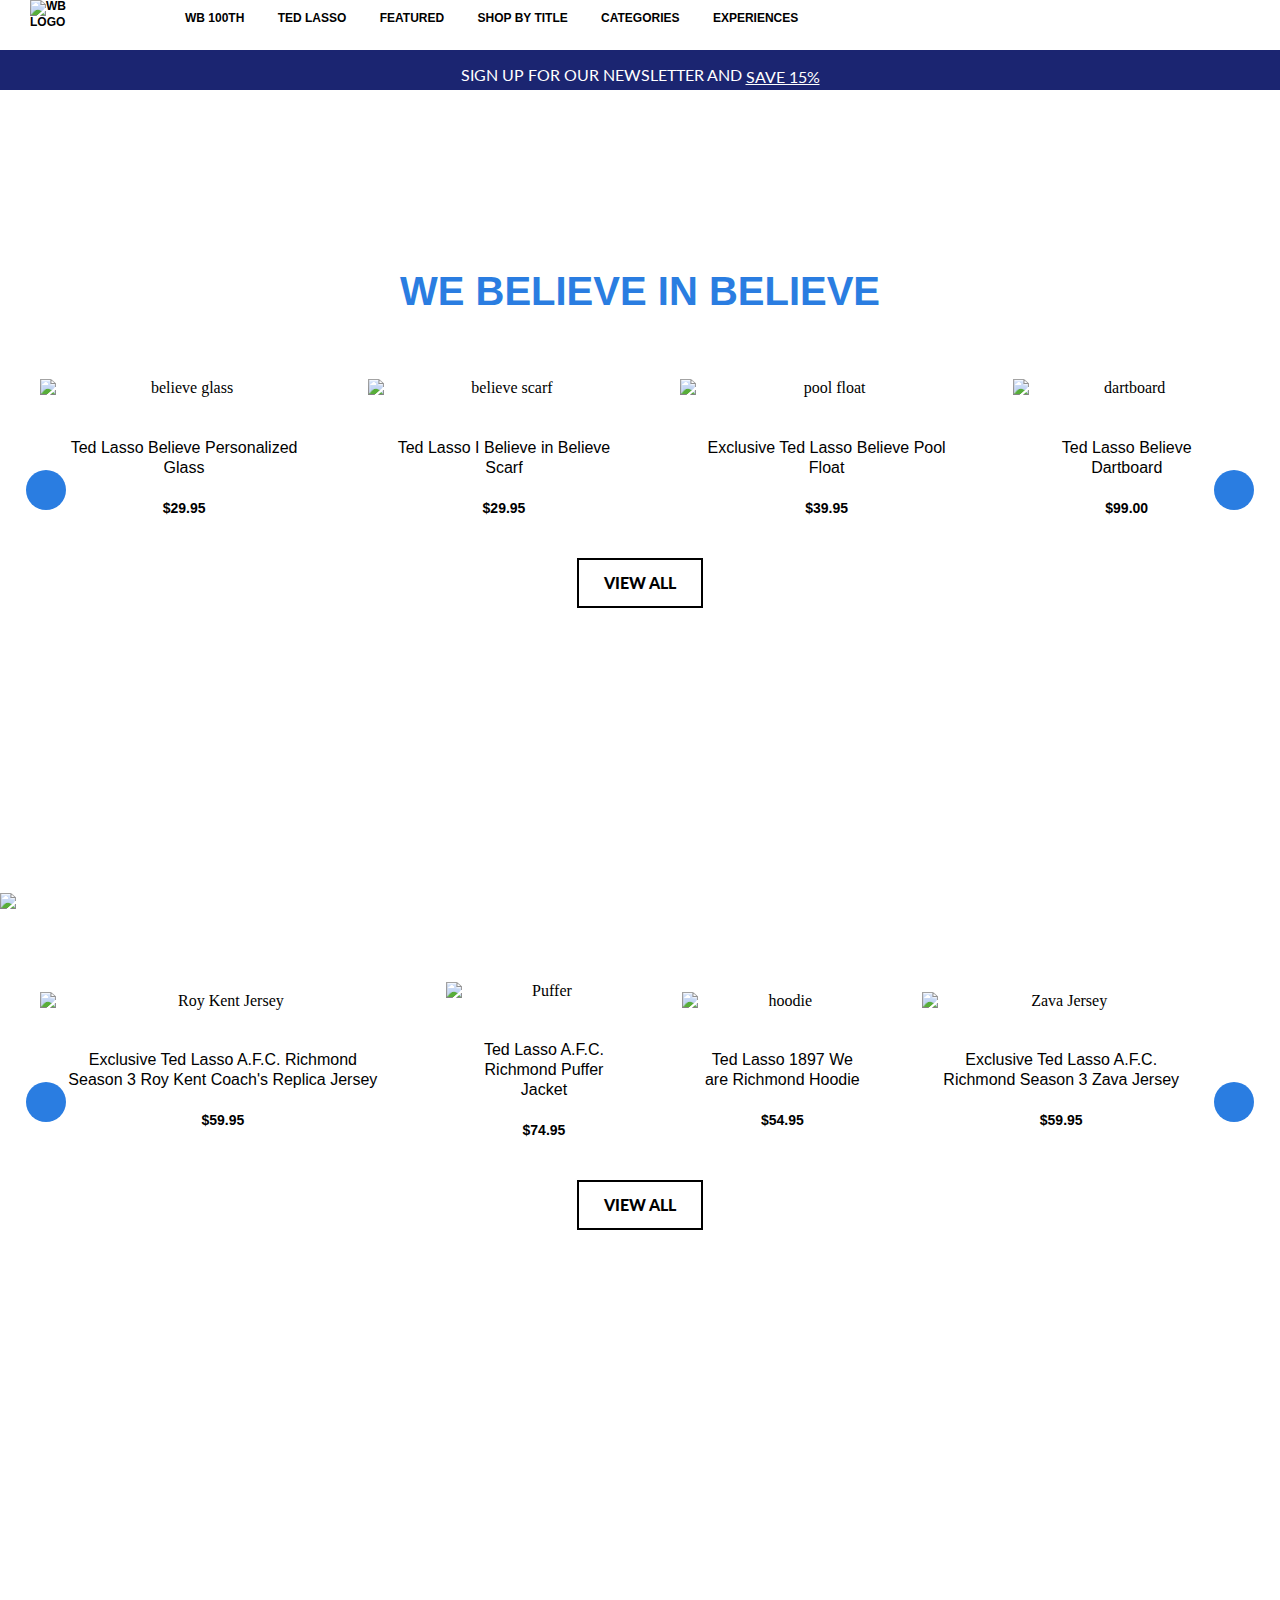
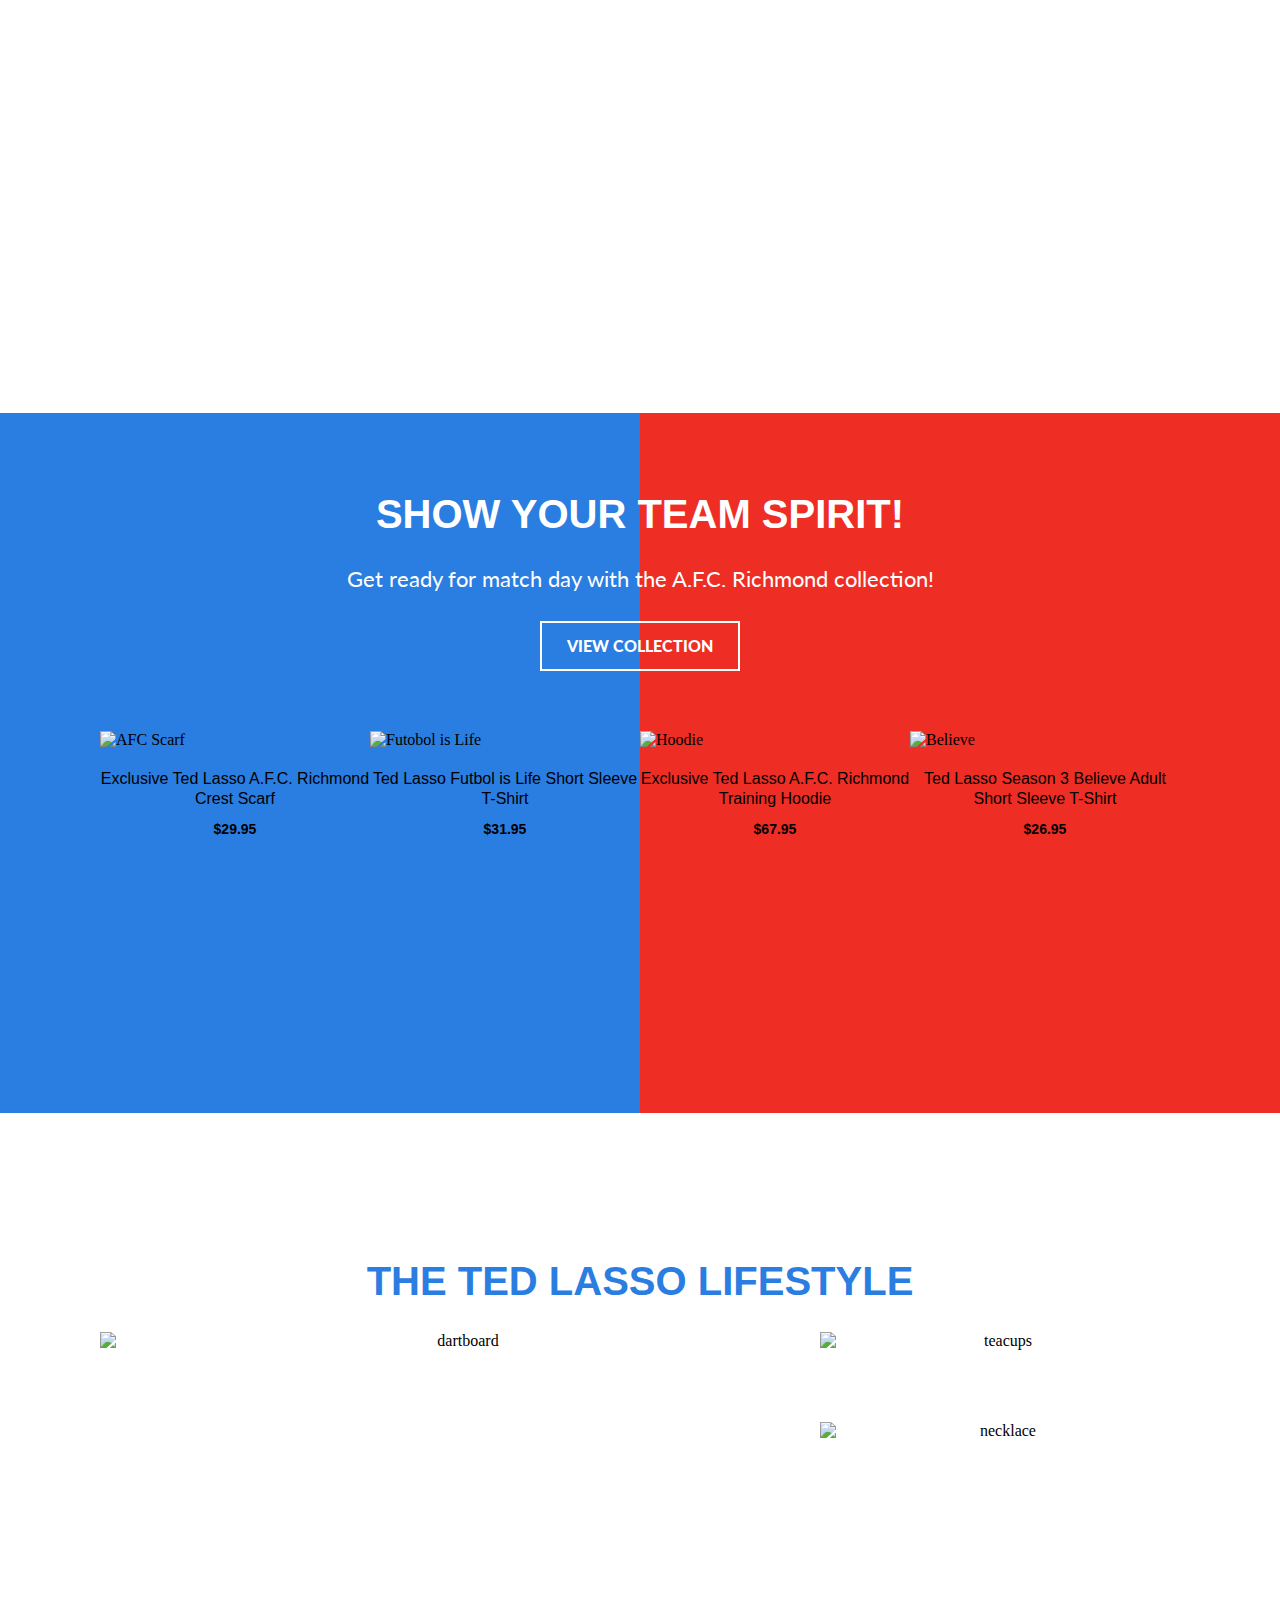
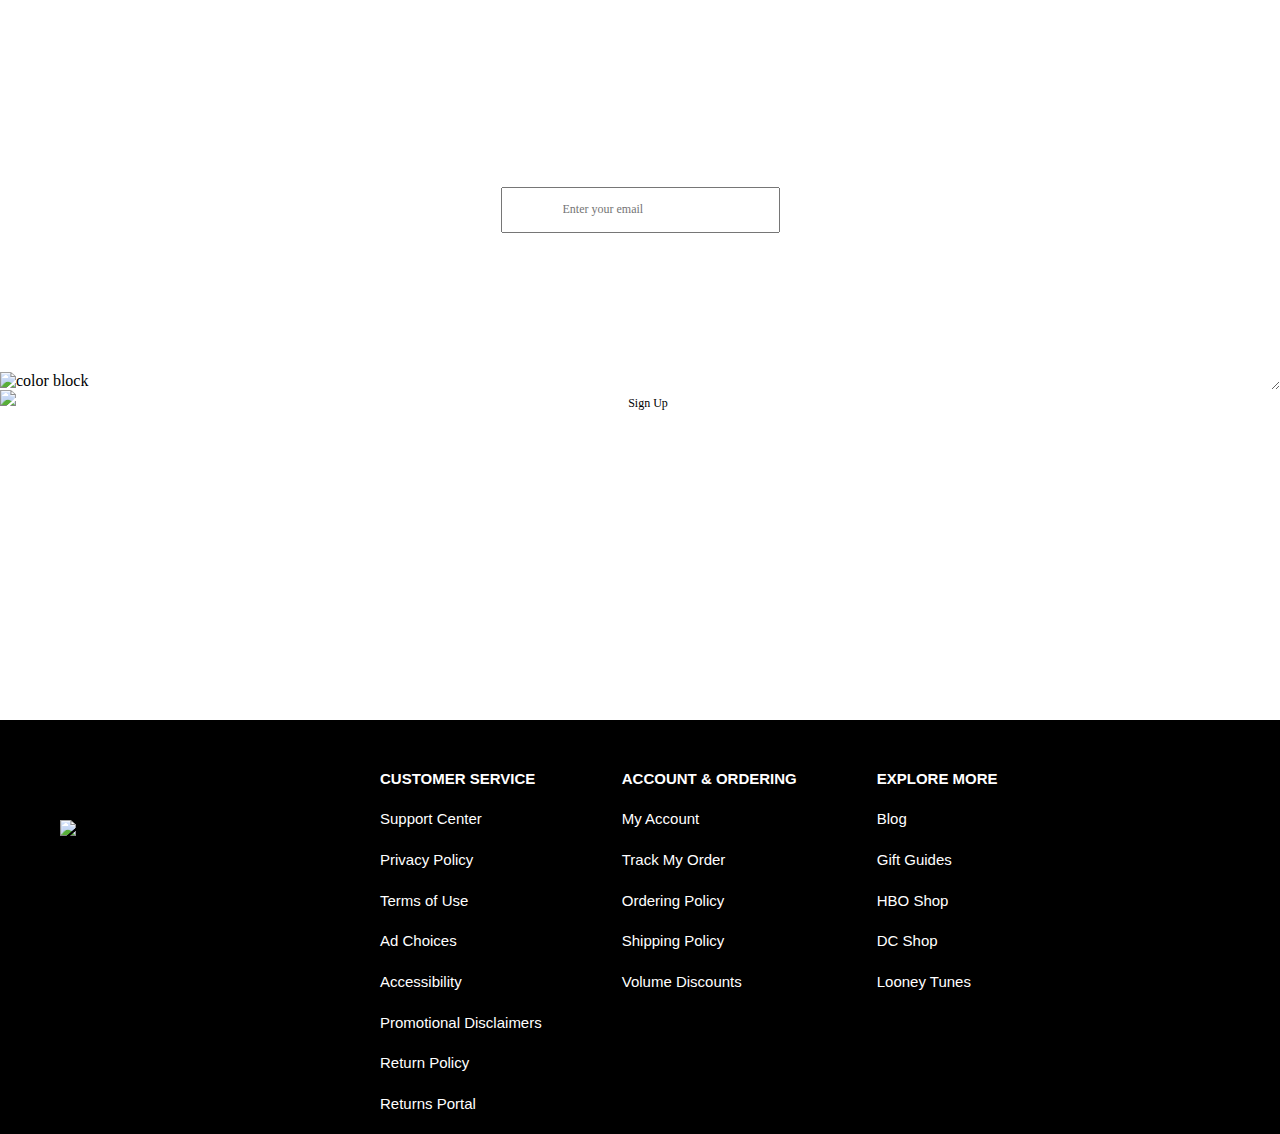
==== commit 17b6c7b2: "logo fixes" ====
--- a/index.html
+++ b/index.html
@@ -298,7 +298,7 @@
         <div class="container--footer">
             <div class="footer-logo">
                 <div>
-                    <img class="wblogo" src="..//ted-lasso-shop-casestudy/images/2023_Logo_-_white_-_450px_1_x55@2x.avif" alt="WB Logo">
+                    <img class="wblogo__white" src="..//ted-lasso-shop-casestudy/images/2023_Logo_-_white_-_450px_1_x55@2x.avif" alt="WB Logo">
                 </div>
             </div>
             <div class="footer-item--service">
--- a/css/main.css
+++ b/css/main.css
@@ -278,12 +278,13 @@
     display: flex;
     flex-shrink: 0;
     gap: 40px;
-    overflow-x: auto;
+    /*overflow-x: auto;*/
 }
 
   .grid-believe__products.item {
     width: 100%;
     position: absolute;
+    transition: all 0.5s;
 }
 
   .grid-title {
@@ -354,13 +355,13 @@
   width: 100%;
   place-items: center;
   position: relative;
-  scroll-snap-type: x mandatory;
+  /*scroll-snap-type: x mandatory;
   scroll-snap-align: start;
   scroll-behavior: smooth;
+  overflow-x: auto;*/
   display: flex;
   flex-shrink: 0;
   gap: 40px;
-  overflow-x: auto;
 }
 
 .grid-richmond__products.item {
@@ -675,10 +676,10 @@
   width: 300px;
 }
 
-.wblogo {
+.wblogo__white {
   width: 50%;
   display: block;
-  margin-top: 50px;
+  margin-top: 100px;
   margin-left: 60px;
 }
 
